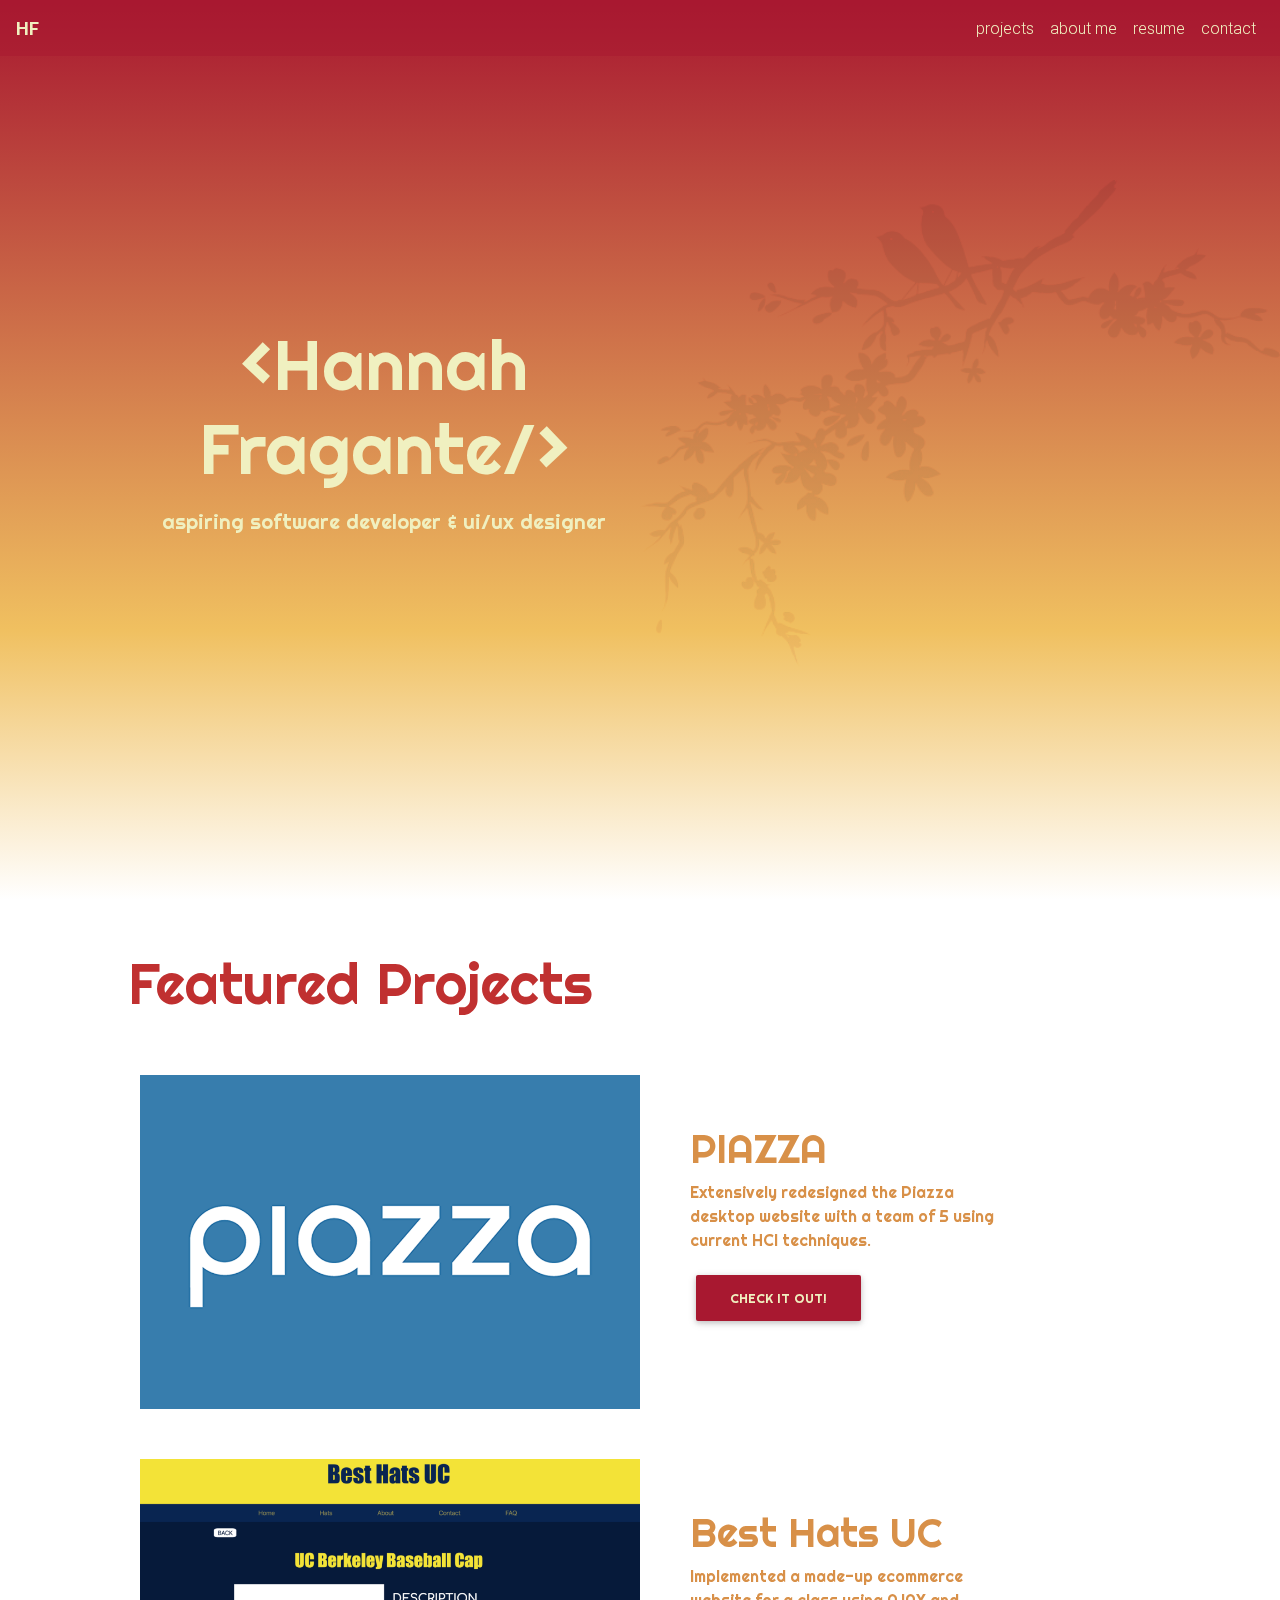
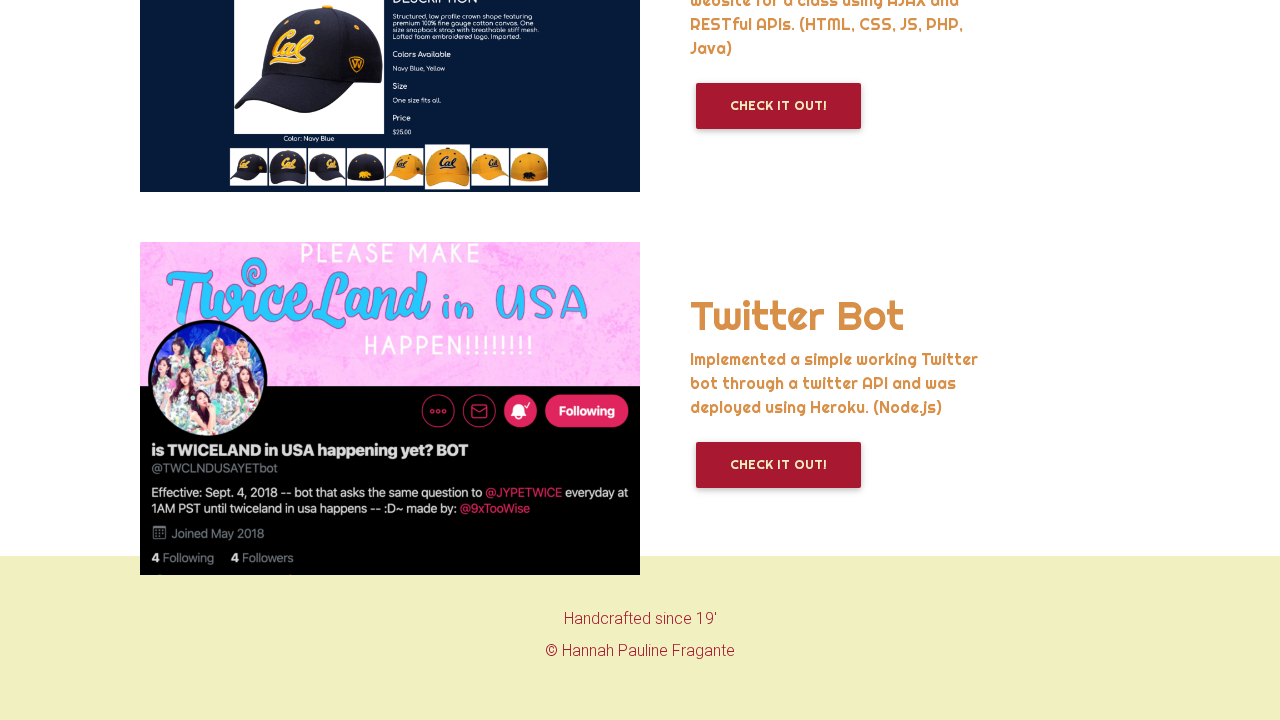
==== index.html @ e4606ec7 "favicon" ====
<!doctype html>
<html lang="en">

<!--
WRITTEN BY: Hannah Fragante
EMAIL: hfragant@uci.edu
-->

<head>
  <meta charset="utf-8">
  <meta name="author" content="Hannah Fragante">
  <meta name="description" content="Hannah Fragante's Website Portfolio">

   <!-- Bootstrap -->
   <link rel="stylesheet" href="https://maxcdn.bootstrapcdn.com/bootstrap/4.3.1/css/bootstrap.min.css">
   <!-- Material Design Bootstrap -->
    <link href="MDB-Free_4.8.10/css/mdb.min.css" rel="stylesheet">
    <!-- Google Material Icons API -->
    <link href="https://fonts.googleapis.com/icon?family=Material+Icons" rel="stylesheet">
    <!-- you would link to an external stylesheet here! -->
   <link href="css/style.css" rel="stylesheet">


   <!-- MOBILE FIRST DEVELOPMENT HELPER-->
   <meta name="viewport" content="width=device-width, initial-scale=1">

   <!-- Bootstrap Javascript Support -->
    <!--<link rel="stylesheet" href="https://maxcdn.bootstrapcdn.com/bootstrap/4.3.1/css/bootstrap.min.css">-->
    <script src="https://ajax.googleapis.com/ajax/libs/jquery/3.4.1/jquery.min.js"></script>
    <script src="https://cdnjs.cloudflare.com/ajax/libs/popper.js/1.14.7/umd/popper.min.js"></script>
    <script src="https://maxcdn.bootstrapcdn.com/bootstrap/4.3.1/js/bootstrap.min.js"></script>


  <title>Hannah Fragante - Home</title>
  <!-- Tab Icon -->
  <link rel="icon" href="favicon2.png">

</head>


<body>

  <!-- NAVBAR --> 

      <nav class="navbar navbar-expand-lg fixed-top z-depth-0">
        <a class="navbar-brand navTextColor" href="index.html"> HF </a>

        <button class="navbar-toggler navbar-dark" type="button" data-toggle="collapse" data-target="#navbarSuppportedContent"> 
          <span class="navbar-toggler-icon"></span>
        </button>

        <!-- Links -->

        <div class="collapse navbar-collapse" id="navbarSuppportedContent">
          <ul class="navbar-nav ml-auto">
            <li class="nav-item">
              <a class="nav-link navTextColor" href="#featuredProjects">projects</a>
            </li>
            <li class="nav-item">
              <a class="nav-link navTextColor" href="aboutme.html">about me</a>
            </li>
            <li class="nav-item">
              <a class="nav-link navTextColor" target="_blank" href="assets/resume.pdf">resume</a>
            </li>
            <li class="nav-item">
              <a class="nav-link navTextColor" href="contact.html">contact</a>
            </li>
          </ul>
        </div>
      </nav>

    
    <!--WELCOME PAGE-->
    <div class = "container-fluid">

      <div class="row welcome no-gutters">

        <div class="col-6">
          <div class="name-welcome animated fadeInLeft">
            <a class="nav-link navTextColor" href="aboutme.html">
            <h1 class="name-font name">&lt;Hannah Fragante/&gt;</h1>
            </a>
            <p class="name-font desc">aspiring software developer & ui/ux designer</p>
          </div>

        </div>

        <div class="col-lg-6 col-sm-12">
          <img class="bird-blend animated fadeInRight" src="bird3.png" alt="background image of a sakura tree with 2 birds on a branch">
        </div>
     </div>

  </div>
  <!--End of WELCOME PAGE-->

  <!--FEATURED PROJECTS-->
  <div class = "container-fluid featuredProj" id="featuredProjects">

    <div class="row no-gutters">
      <div class="col-12">
        <h1 class="ftproj animated wow fadeInLeft">Featured Projects</h1>
      </div>
    </div>

    <div class="row no-gutters proj">
      <div class="col-sm-12 col-md-6">
      <a href="project.html">
        <div class="view overlay zoom vo">
            <img class="projImg wow fadeInLeft" src="img/piazza.png" alt="Piazza logo">
            <div class="mask flex-center warm-flame-gradient"></div>
        </div>
      </a>
      </div>
      <div class="col-sm-12 col-md-6">
        <div class="projName wow fadeInRight">
          <h1 class="projTitle">PIAZZA</h1>
          <p>
            Extensively redesigned the Piazza desktop website with a team of 5 using current HCI techniques.
          </p>
          <a href="project.html" class="btn btn-rounded projNameBut">Check it out!</a>
      </div>
      </div>
    </div>

    <div class="row no-gutters proj">

      <div class="col-sm-12 col-md-6">

        <a href="project.html">
          <div class="view overlay zoom vo">
            <img class="projImg wow fadeInLeft" src="img/bestHats.png" alt="Screenshot of our e-commerce website">
            <div class="mask flex-center warm-flame-gradient"></div>
          </div>
        </a>

      </div>

      <div class="col-sm-12 col-md-6">
        <div class="projName wow fadeInRight">
          <h1 class="projTitle">Best Hats UC</h1>
          <p>
            Implemented a made-up ecommerce website for a class using AJAX and RESTful APIs. (HTML, CSS, JS, PHP, Java)
          </p>
          <a href="project.html" class="btn btn-rounded projNameBut">Check it out!</a>
        </div>
      </div>
    </div>

    <div class="row no-gutters proj">

      <div class="col-sm-12 col-md-6">
        <a href="project.html">
          <div class="view overlay zoom vo">
            <img class="projImg wow fadeInLeft" src="img/twit.png" alt="Screenshot of my Twitter bot profile">
            <div class="mask flex-center warm-flame-gradient"></div>
          </div>
        </a>
      </div>

      <div class="col-sm-12 col-md-6">
        <div class="projName wow fadeInRight">
          <h1 class="projTitle">Twitter Bot</h1>
          <p>
            Implemented a simple working Twitter bot through a twitter API and was deployed using Heroku. (Node.js)
          </p>
          <a href="project.html" class="btn btn-rounded projNameBut">Check it out!</a>
      </div>
      </div>
    </div>

  </div>
  <!--End of FEATURED PROJECTS-->


  <!--FOOTER-->
  <div class = "container-fluid" id="footerID">

    <div class="row no-gutters">

      <div class="col-12">
        <footer class="footer">

          <label>Handcrafted since 19'</label>
          <br>
          <label>&copy; Hannah Pauline Fragante</label>

        </footer>
      </div>
    </div>
  </div>
  <!--End of FOOTER-->

<!-- MDB core JavaScript -->
  <script src="MDB-Free_4.8.10/js/mdb.min.js"></script> 
  <script>
    new WOW().init();
  </script>


</body>


</html>
---- css/style.css ----
@import url('https://fonts.googleapis.com/css?family=Mansalva&display=swap');
@import url('https://fonts.googleapis.com/css?family=Modak|Righteous&display=swap');

/*
.container{
	padding: 0;
	margin-right: 0;
	margin-left: 0;
	width: auto;

}
*/
.container-fluid {
    padding-right: 0px;
    padding-left: 0px;
    margin-right: auto;
    margin-left: auto;
}
.row.welcome{
	height: 100vh;
	background-image: linear-gradient(rgb(168,24,48),rgb(240,192,96) 70%,rgb(255,255,255));
}

.navbar-brand{
	font-weight: bold;
	font-size: large;
}

.navbar{
	background: rgba(168,24,48,.50);
}

.navTextColor{
	color: #F0F0C0;
}

.navTextColor:hover{
	color: rgb(240,192,96);
}

.navbar-toggler-icon{
	background-color: #F0F0C0;
}

.bird-blend{
	mix-blend-mode: color-burn;
	opacity: 25%;
	position: absolute;
	right: 0px;
	top: -70%;
	width: 100%;
	height: auto;
}

.name-welcome{
	/*text-align: center;*/
	position: relative;
	top: 35%;
  	left: 10%;
	/*
	position: fixed;
  	top: 45%;
  	left: 50%;

  	transform: translate(-50%, -50%);
  	*/
}

.name-font{
	opacity: 100%;
	font-family: Righteous, Sans-Serif;
  	color: #F0F0C0;
  	font-size: 50px;

}

.name:hover{
	color: rgb(168,24,48);
}

.desc{
	opacity: 100%;
	font-size: 15px;
}

/* FEATURED PROJS*/
.ftproj{
	font-family: Righteous, Sans-Serif;
	margin-top: 50px;
	margin-left: 10%;
	font-size: 2.5em;
	color: #c03030;
}

.projImg{
	width: 300px;
	display: block;
    margin-left: auto;
    margin-right: auto;

}

.projName{
	width: 70%;
	padding: 20px;
	font-family: Righteous, Sans-Serif;
	color: #d89048;
	display: block;
    margin-left: auto;
    margin-right: auto;
}


.projNameBut{
	background: rgb(168,24,48);
	color: #F0F0C0;
}

.projNameBut:hover{
	color: rgb(240,192,96);
}

/*
.proj{
	margin: 50px;
}
*/

.vo{
	width: 500px;
	height: auto;
	float: right;

}

.overlay .mask:hover{
	opacity: .30;
}

/* End of FEATURED PROJS*/


@media (min-width:750px){

	.name-font{
		opacity: 100%;
		font-family: Righteous, Sans-Serif;
	  	color: #F0F0C0;
	  	font-size: 70px;
	  	text-align: center;
		}

	.desc{
		opacity: 100%;
		font-size: 20px;
		text-align: center;
	}

	.bird-blend{
		mix-blend-mode: color-burn;
		opacity: 25%;
		position: absolute;
		right: 0px;
		top: 20%;
		width: 100%;
		height: auto;
	}

	.ftproj{
		font-family: Righteous, Sans-Serif;
		margin-top: 50px;
		margin-left: 10%;
		font-size: 3.5em;
		color: #c03030;
	}

	.projImg{
		width: 500px;
		height: auto;
		float: right;
	}

	.projName{
		width: 70%;
		padding: 50px;
		font-family: Righteous, Sans-Serif;
		color: #d89048;
		display: block;
	    margin-left: 0;
	    margin-right: 0;
	}

	.projNameBut{
		background: rgb(168,24,48);
		color: #F0F0C0;
	}

	.projNameBut:hover{
		color: rgb(240,192,96);
	}

	.proj{
		margin: 50px;
	}

	.vo{
		width: 500px;
		height: auto;
		float: right;

	}

	.overlay .mask:hover{
		opacity: .30;
	}

	#footerID{
		margin-top: 20%;
		margin-bottom: -50%;
		text-align: center;
		padding-bottom: 50px;
		padding-top: 50px;
		background-color: #F0F0C0;
		color: rgb(168,24,48);
	}


}


.featuredProj{
	background-color: white;
	/*background-image: linear-gradient(rgb(255,255,255) 30%,rgb(240,192,96),rgb(168,24,48));*/
	height: 1000px;
}

#footerID{
	margin-top: 150%;
	margin-bottom: -50%;
	text-align: center;
	padding-bottom: 50px;
	padding-top: 50px;
	background-color: #F0F0C0;
	color: rgb(168,24,48);
}


@media (min-width:1000px){
#footerID{
	margin-top: 20%;
	margin-bottom: -50%;
	text-align: center;
	padding-bottom: 50px;
	padding-top: 50px;
	background-color: #F0F0C0;
	color: rgb(168,24,48);
}}
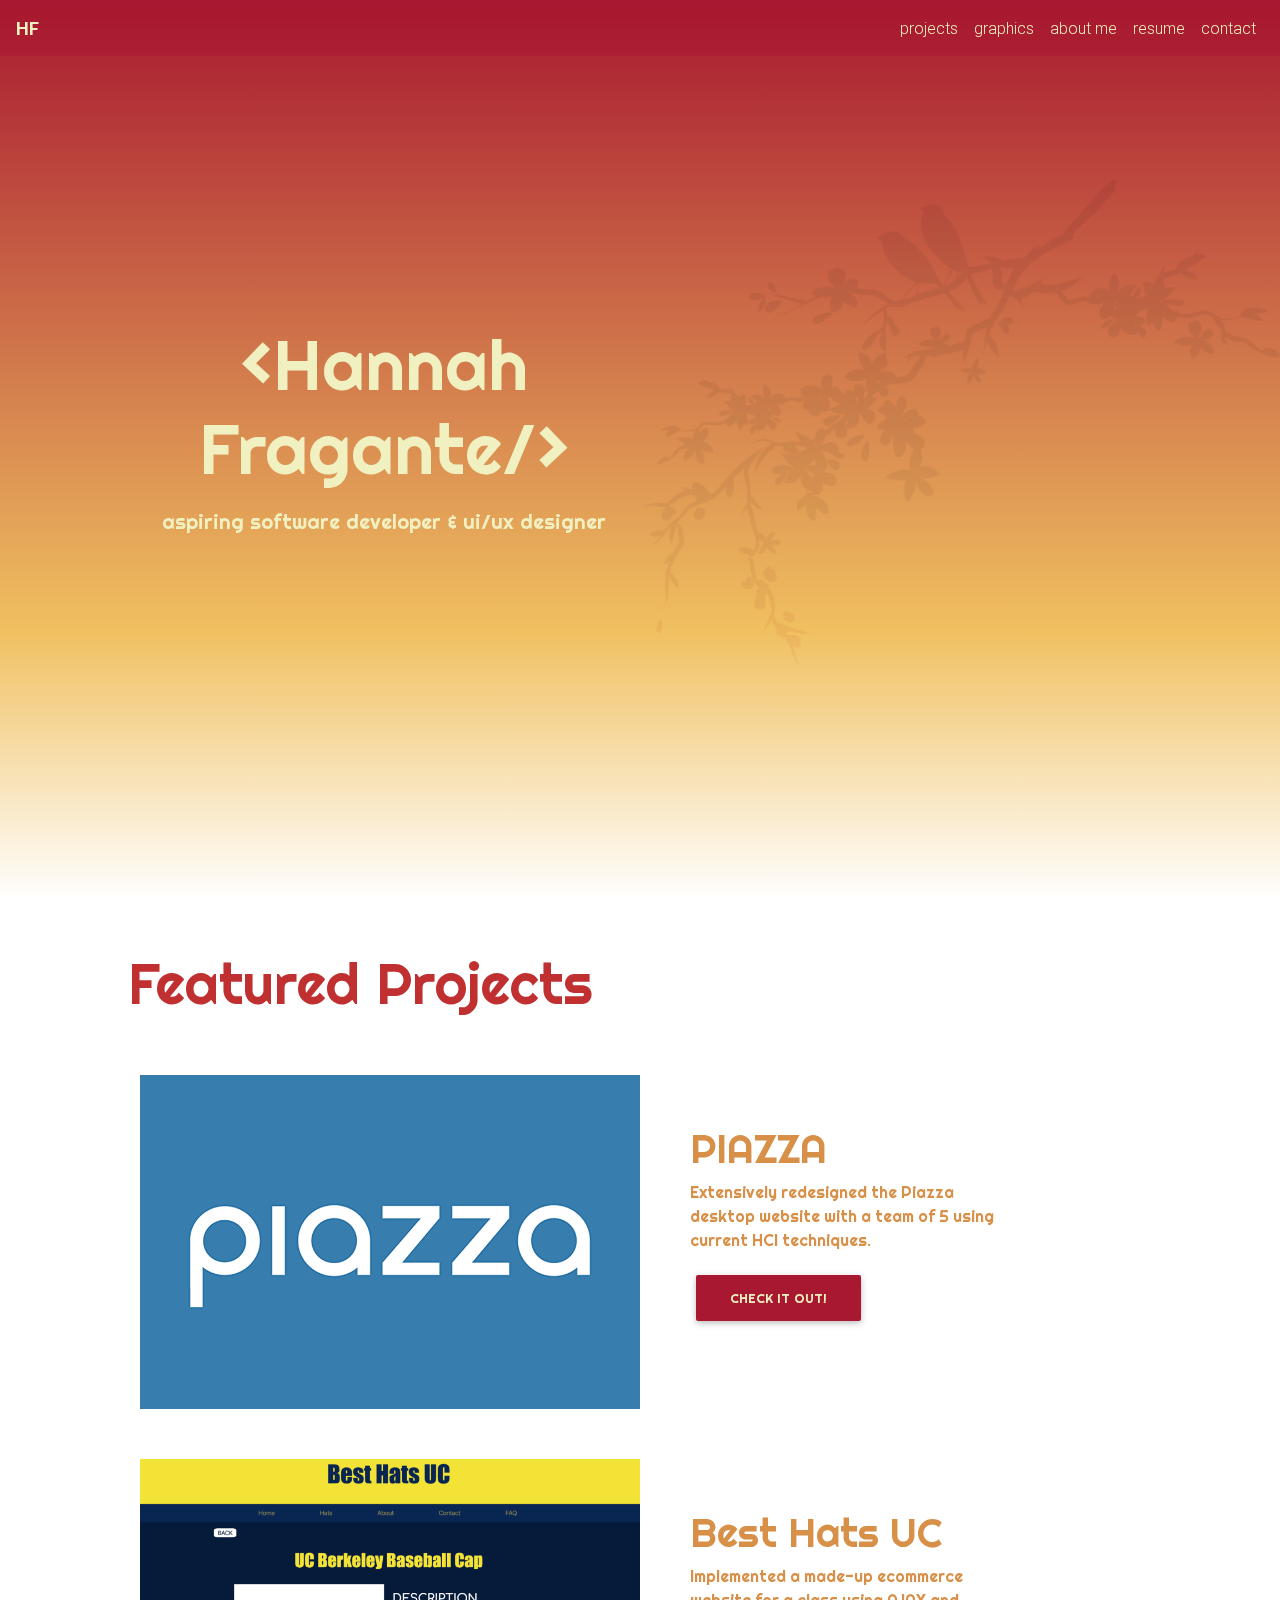
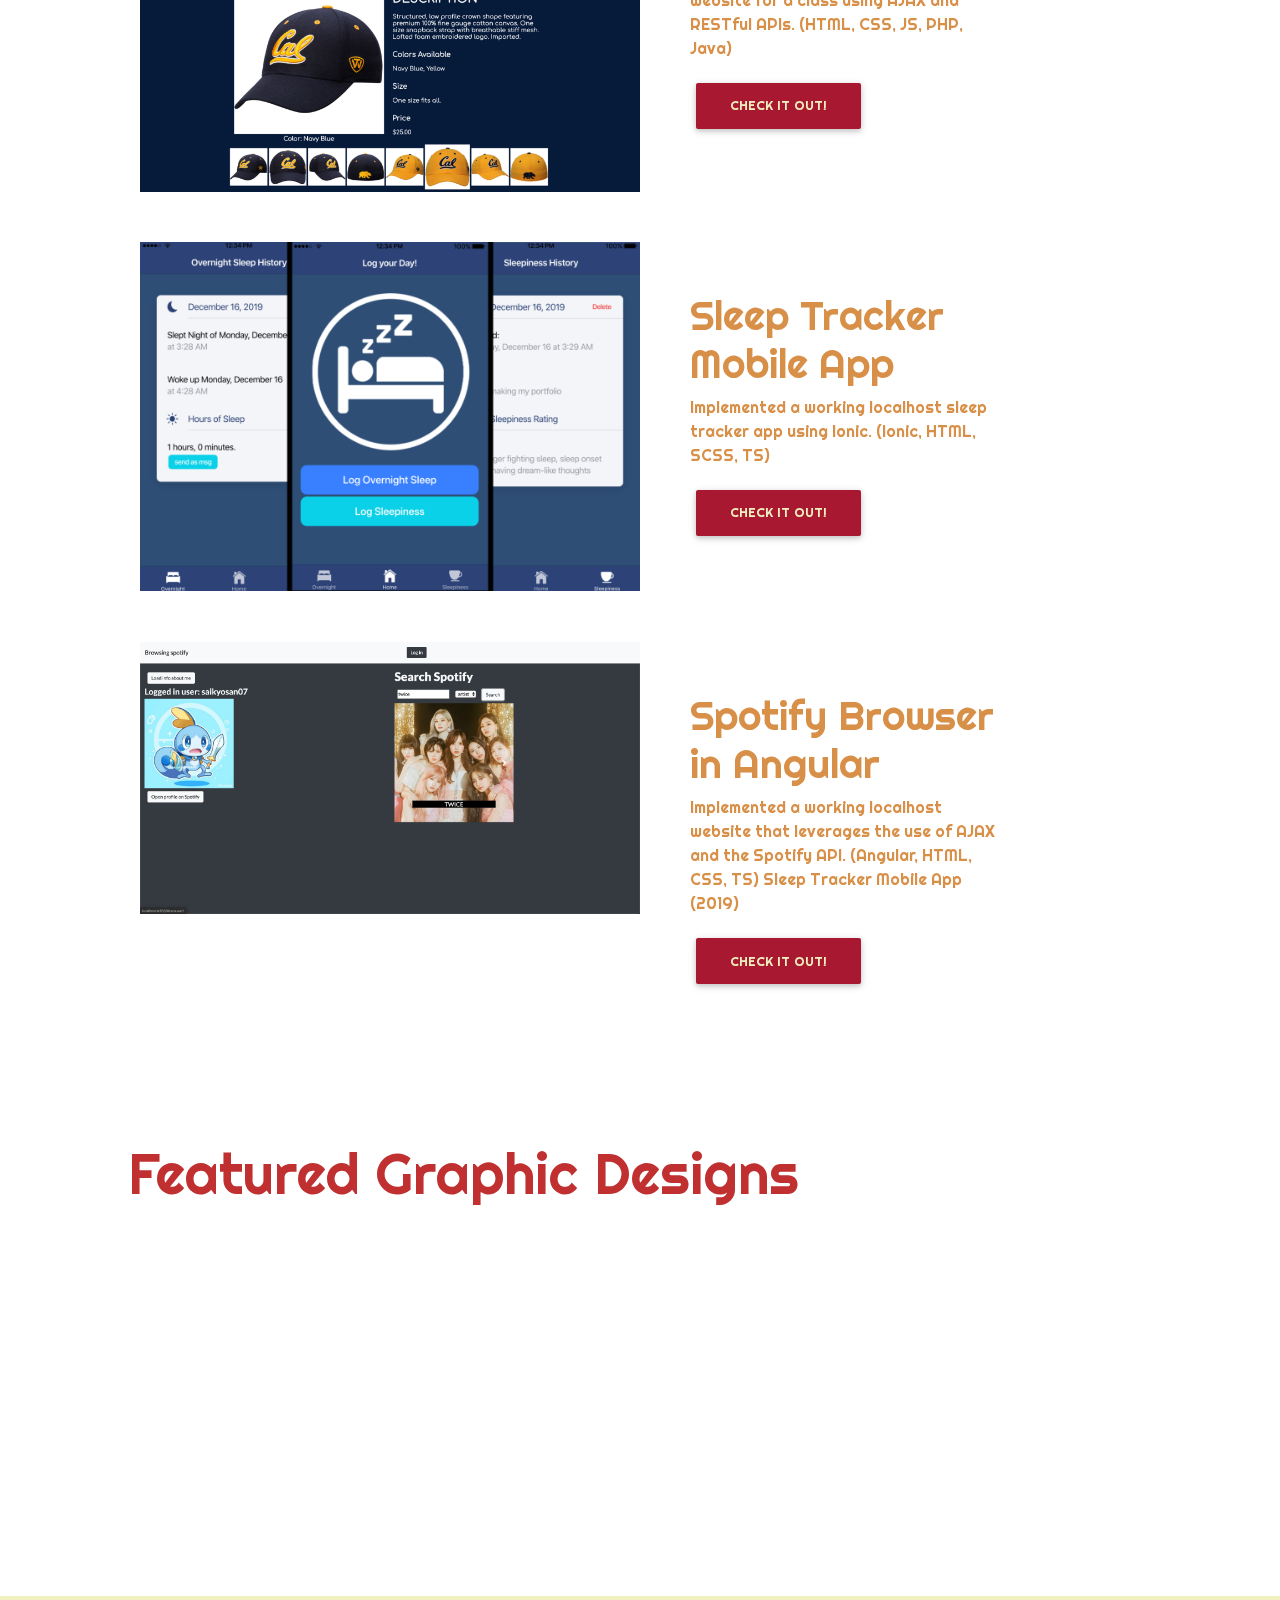
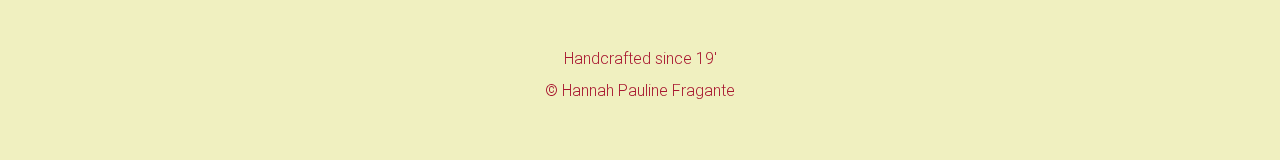
==== commit 16d7e3fc: "yes" ====
--- a/index.html
+++ b/index.html
@@ -40,12 +40,13 @@
 
 <body>
 
-  <!-- NAVBAR --> 
+
+  <!-- NAVBAR -->
 
       <nav class="navbar navbar-expand-lg fixed-top z-depth-0">
         <a class="navbar-brand navTextColor" href="index.html"> HF </a>
 
-        <button class="navbar-toggler navbar-dark" type="button" data-toggle="collapse" data-target="#navbarSuppportedContent"> 
+        <button class="navbar-toggler navbar-dark" type="button" data-toggle="collapse" data-target="#navbarSuppportedContent">
           <span class="navbar-toggler-icon"></span>
         </button>
 
@@ -57,10 +58,13 @@
               <a class="nav-link navTextColor" href="#featuredProjects">projects</a>
             </li>
             <li class="nav-item">
+              <a class="nav-link navTextColor" href="#featuredGraphics">graphics</a>
+            </li>
+            <li class="nav-item">
               <a class="nav-link navTextColor" href="aboutme.html">about me</a>
             </li>
             <li class="nav-item">
-              <a class="nav-link navTextColor" target="_blank" href="assets/resume.pdf">resume</a>
+              <a class="nav-link navTextColor" target="_blank" href="assets/resume3.pdf">resume</a>
             </li>
             <li class="nav-item">
               <a class="nav-link navTextColor" href="contact.html">contact</a>
@@ -69,7 +73,7 @@
         </div>
       </nav>
 
-    
+
     <!--WELCOME PAGE-->
     <div class = "container-fluid">
 
@@ -147,11 +151,10 @@
     </div>
 
     <div class="row no-gutters proj">
-
-      <div class="col-sm-12 col-md-6">
-        <a href="project.html">
+      <div class="col-sm-12 col-md-6">
+        <a href="https://youtu.be/3ymwOvzhwHs" target="_blank">
           <div class="view overlay zoom vo">
-            <img class="projImg wow fadeInLeft" src="img/twit.png" alt="Screenshot of my Twitter bot profile">
+            <img class="projImg wow fadeInLeft" src="img/Sleeptracker.png" alt="Screenshot of my Twitter bot profile">
             <div class="mask flex-center warm-flame-gradient"></div>
           </div>
         </a>
@@ -159,21 +162,63 @@
 
       <div class="col-sm-12 col-md-6">
         <div class="projName wow fadeInRight">
-          <h1 class="projTitle">Twitter Bot</h1>
-          <p>
-            Implemented a simple working Twitter bot through a twitter API and was deployed using Heroku. (Node.js)
-          </p>
-          <a href="project.html" class="btn btn-rounded projNameBut">Check it out!</a>
-      </div>
-      </div>
-    </div>
+          <h1 class="projTitle">Sleep Tracker Mobile App</h1>
+          <p>
+            Implemented a working localhost sleep tracker app using Ionic. (Ionic, HTML, SCSS, TS)
+          </p>
+          <a href="project.html" target="_blank" class="btn btn-rounded projNameBut">Check it out!</a>
+      </div>
+      </div>
+    </div>
+
+    <div class="row no-gutters proj">
+      <div class="col-sm-12 col-md-6">
+        <a href="project.html" target="_blank">
+          <div class="view overlay zoom vo">
+            <img class="projImg wow fadeInLeft" src="img/spotify.png" alt="Screenshot of my Twitter bot profile">
+            <div class="mask flex-center warm-flame-gradient"></div>
+          </div>
+        </a>
+      </div>
+
+      <div class="col-sm-12 col-md-6">
+        <div class="projName wow fadeInRight">
+          <h1 class="projTitle">Spotify Browser in Angular</h1>
+          <p>
+            Implemented a working localhost website that leverages the use of AJAX and the Spotify API. (Angular, HTML, CSS, TS) Sleep Tracker Mobile App (2019)
+          </p>
+          <a href="project.html" target="_blank" class="btn btn-rounded projNameBut">Check it out!</a>
+      </div>
+      </div>
+    </div>
+
+    <div class = "container-fluid featuredProj" id="featuredGraphics">
+
+      <div class="row no-gutters">
+        <div class="col-12">
+          <h1 class="ftproj animated wow fadeInLeft">Featured Graphic Designs</h1>
+        </div>
+      </div>
+
+    </div>
+
+          <footer class="footer" id="footerID">
+
+            <label>Handcrafted since 19'</label>
+            <br>
+            <label>&copy; Hannah Pauline Fragante</label>
+
+          </footer>
 
   </div>
   <!--End of FEATURED PROJECTS-->
 
 
+
+
+
   <!--FOOTER-->
-  <div class = "container-fluid" id="footerID">
+  <!-- <div class = "container-fluid" id="footerID">
 
     <div class="row no-gutters">
 
@@ -187,11 +232,13 @@
         </footer>
       </div>
     </div>
-  </div>
+  </div> -->
   <!--End of FOOTER-->
 
+
+
 <!-- MDB core JavaScript -->
-  <script src="MDB-Free_4.8.10/js/mdb.min.js"></script> 
+  <script src="MDB-Free_4.8.10/js/mdb.min.js"></script>
   <script>
     new WOW().init();
   </script>
--- a/css/style.css
+++ b/css/style.css
@@ -234,6 +234,10 @@
 	height: 1000px;
 }
 
+#featuredGraphics{
+    height: 25%;
+}
+
 #footerID{
 	margin-top: 150%;
 	margin-bottom: -50%;
@@ -243,7 +247,6 @@
 	background-color: #F0F0C0;
 	color: rgb(168,24,48);
 }
-
 
 @media (min-width:1000px){
 #footerID{
@@ -255,6 +258,3 @@
 	background-color: #F0F0C0;
 	color: rgb(168,24,48);
 }}
-
-
-
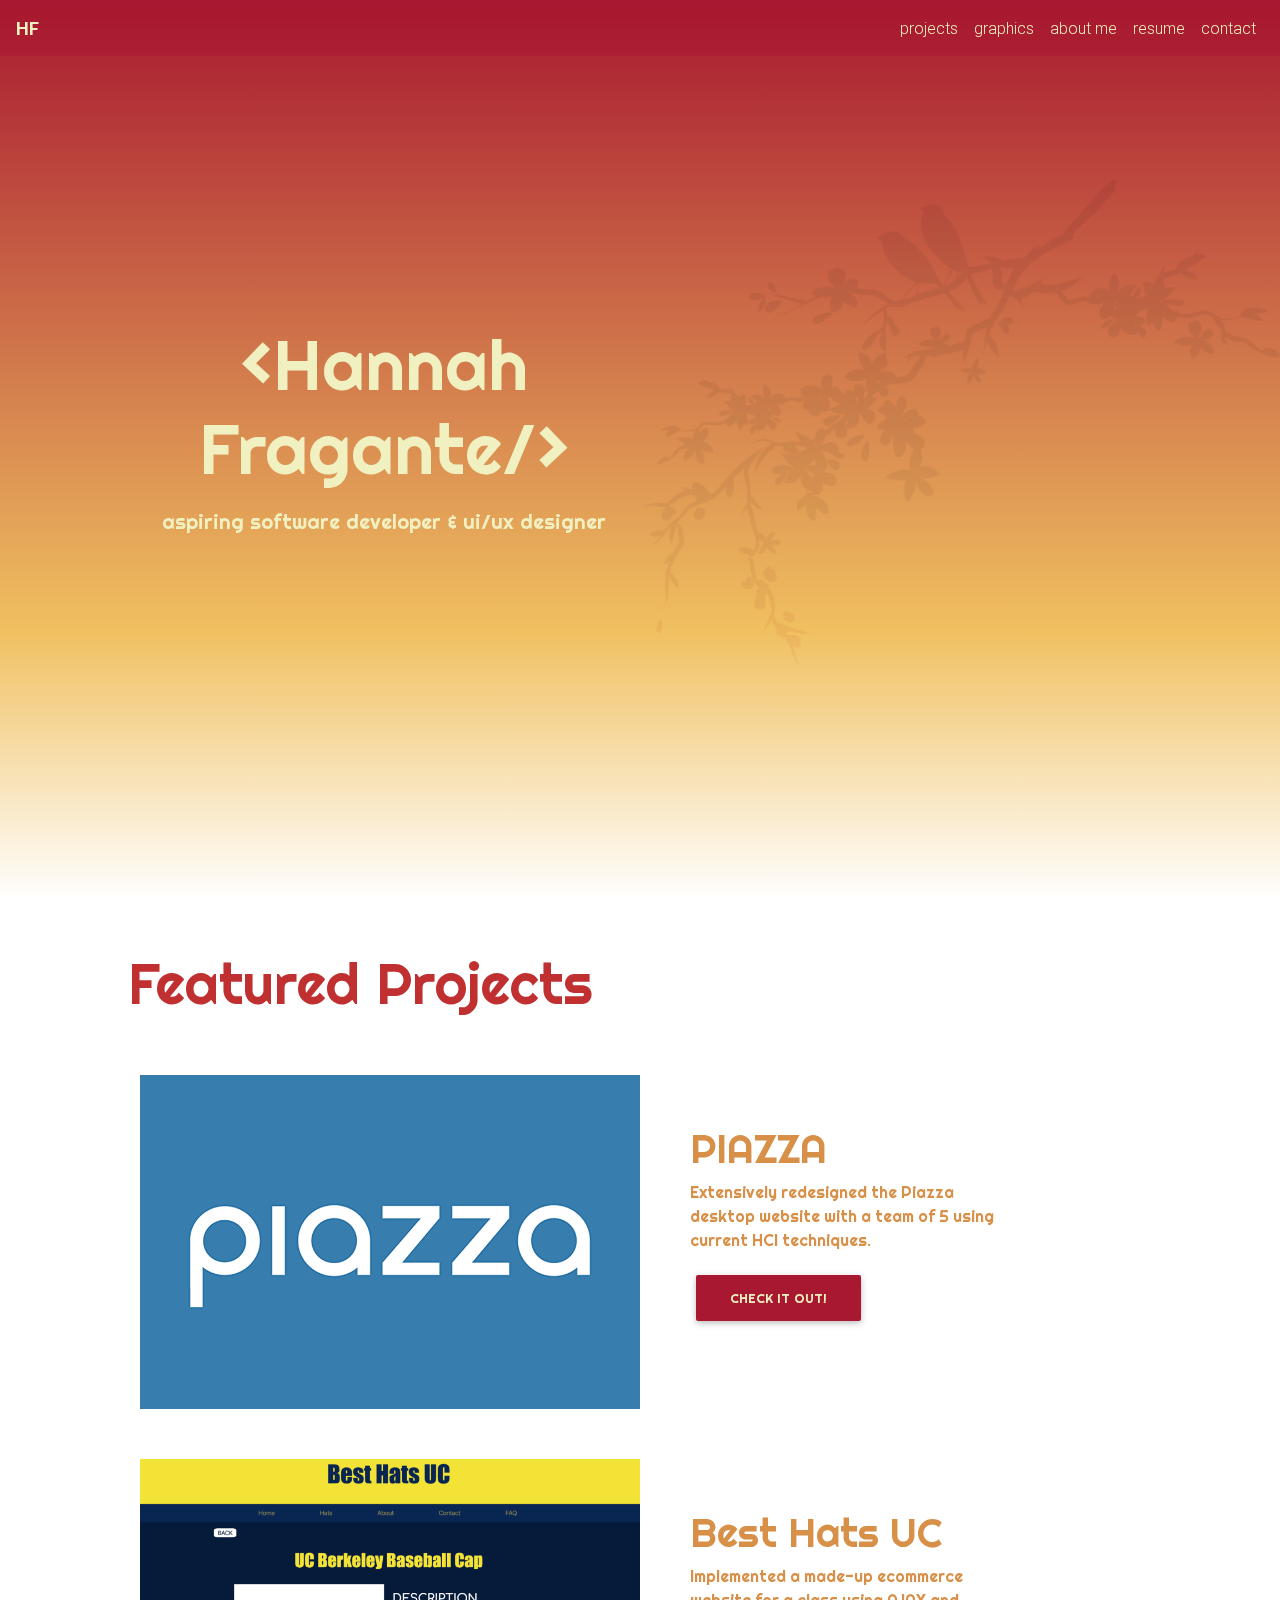
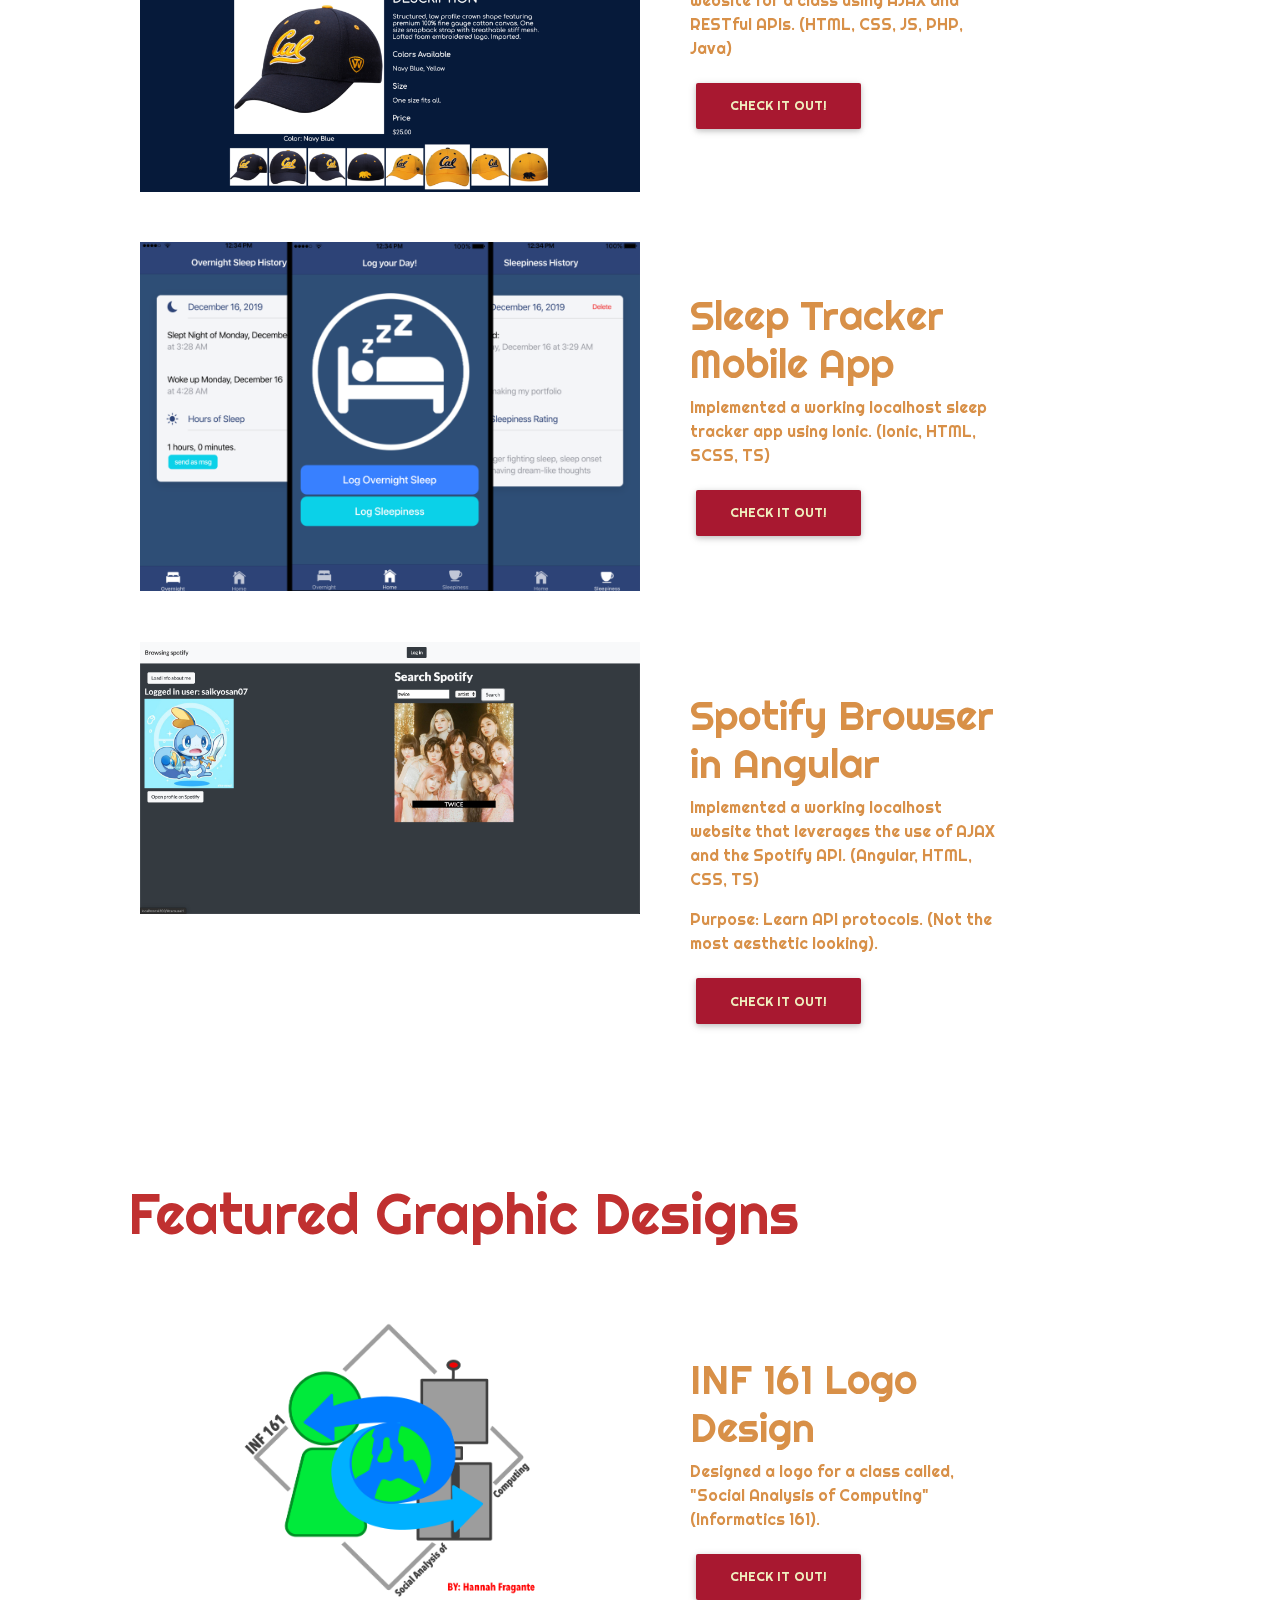
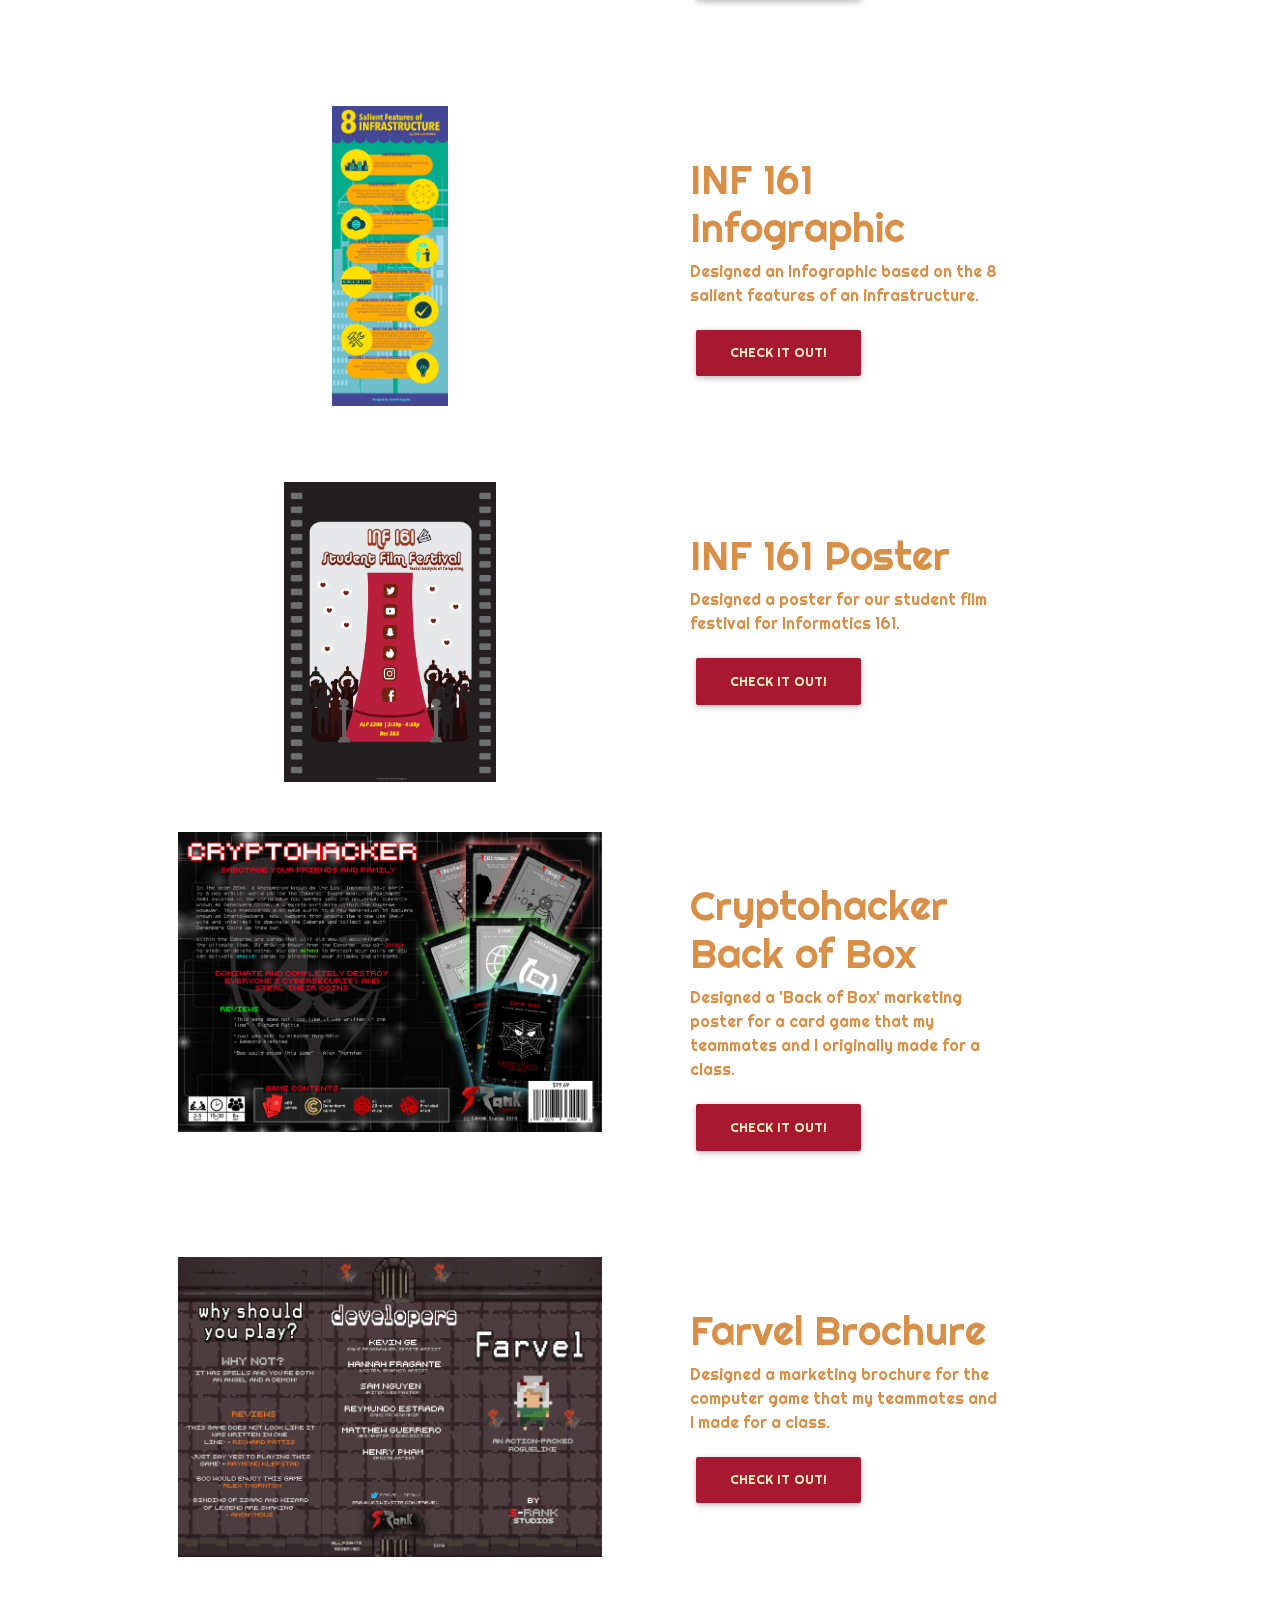
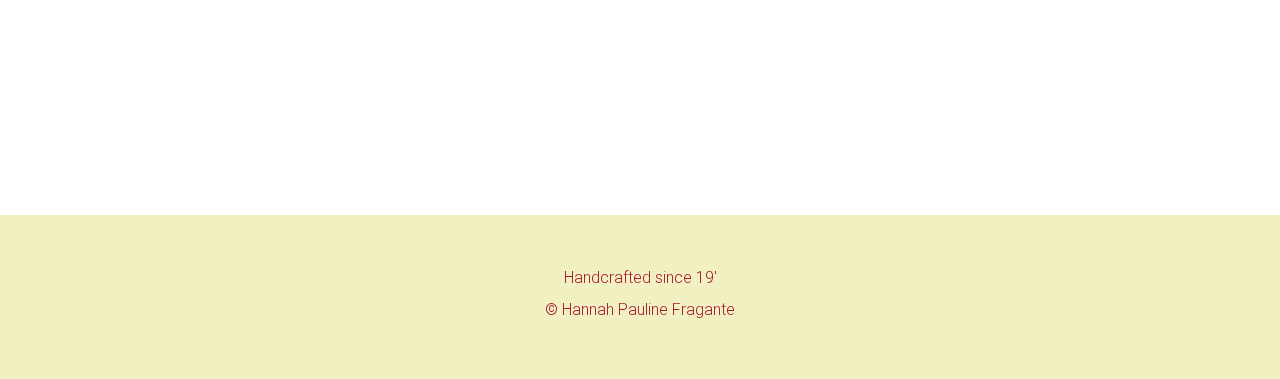
==== commit 817a2b1d: "added featured graphics" ====
--- a/index.html
+++ b/index.html
@@ -185,20 +185,126 @@
         <div class="projName wow fadeInRight">
           <h1 class="projTitle">Spotify Browser in Angular</h1>
           <p>
-            Implemented a working localhost website that leverages the use of AJAX and the Spotify API. (Angular, HTML, CSS, TS) Sleep Tracker Mobile App (2019)
+            Implemented a working localhost website that leverages the use of AJAX and the Spotify API. (Angular, HTML, CSS, TS)
+          </p>
+          <p>
+            Purpose: Learn API protocols. (Not the most aesthetic looking).
           </p>
           <a href="project.html" target="_blank" class="btn btn-rounded projNameBut">Check it out!</a>
       </div>
       </div>
     </div>
 
-    <div class = "container-fluid featuredProj" id="featuredGraphics">
+    <div class = "container-fluid featuredgra" id="featuredGraphics">
 
       <div class="row no-gutters">
         <div class="col-12">
           <h1 class="ftproj animated wow fadeInLeft">Featured Graphic Designs</h1>
         </div>
       </div>
+
+      <div class="row no-gutters proj">
+        <div class="col-sm-12 col-md-6">
+        <a href="project.html">
+          <div class="view overlay zoom vo">
+              <img class="graphicImg wow fadeInLeft" src="img/graphics/Inf161Logo.png" alt="Piazza logo">
+              <div class="mask flex-center warm-flame-gradient"></div>
+          </div>
+        </a>
+        </div>
+        <div class="col-sm-12 col-md-6">
+          <div class="projName wow fadeInRight">
+            <h1 class="projTitle">INF 161 Logo Design</h1>
+            <p>
+              Designed a logo for a class called, "Social Analysis of Computing" (Informatics 161).
+            </p>
+            <a href="project.html" class="btn btn-rounded projNameBut">Check it out!</a>
+        </div>
+        </div>
+      </div>
+
+      <div class="row no-gutters proj">
+        <div class="col-sm-12 col-md-6">
+        <a href="project.html">
+          <div class="view overlay zoom vo">
+              <img class="graphicImg wow fadeInLeft" src="img/graphics/Inf161Infographic.png" alt="Piazza logo">
+              <div class="mask flex-center warm-flame-gradient"></div>
+          </div>
+        </a>
+        </div>
+        <div class="col-sm-12 col-md-6">
+          <div class="projName wow fadeInRight">
+            <h1 class="projTitle">INF 161 Infographic</h1>
+            <p>
+              Designed an Infographic based on the 8 salient features of an infrastructure.
+            </p>
+            <a href="project.html" class="btn btn-rounded projNameBut">Check it out!</a>
+        </div>
+        </div>
+      </div>
+
+      <div class="row no-gutters proj">
+        <div class="col-sm-12 col-md-6">
+        <a href="project.html">
+          <div class="view overlay zoom vo">
+              <img class="graphicImg wow fadeInLeft" src="img/graphics/Inf161Poster .png" alt="Piazza logo">
+              <div class="mask flex-center warm-flame-gradient"></div>
+          </div>
+        </a>
+        </div>
+        <div class="col-sm-12 col-md-6">
+          <div class="projName wow fadeInRight">
+            <h1 class="projTitle">INF 161 Poster</h1>
+            <p>
+              Designed a poster for our student film festival for Informatics 161.
+            </p>
+            <a href="project.html" class="btn btn-rounded projNameBut">Check it out!</a>
+        </div>
+        </div>
+      </div>
+
+      <div class="row no-gutters proj">
+        <div class="col-sm-12 col-md-6">
+        <a href="project.html">
+          <div class="view overlay zoom vo">
+              <img class="graphicImg wow fadeInLeft" src="img/graphics/CryptohackerBackOfBox.png" alt="Piazza logo">
+              <div class="mask flex-center warm-flame-gradient"></div>
+          </div>
+        </a>
+        </div>
+        <div class="col-sm-12 col-md-6">
+          <div class="projName wow fadeInRight">
+            <h1 class="projTitle">Cryptohacker Back of Box</h1>
+            <p>
+              Designed a 'Back of Box' marketing poster for a card game that my teammates and I originally made for a class.
+            </p>
+            <a href="project.html" class="btn btn-rounded projNameBut">Check it out!</a>
+        </div>
+        </div>
+      </div>
+
+      <div class="row no-gutters proj">
+        <div class="col-sm-12 col-md-6">
+        <a href="project.html">
+          <div class="view overlay zoom vo">
+              <img class="graphicImg wow fadeInLeft" src="img/graphics/FarvelBrochureFront.png" alt="Piazza logo">
+              <div class="mask flex-center warm-flame-gradient"></div>
+          </div>
+        </a>
+        </div>
+        <div class="col-sm-12 col-md-6">
+          <div class="projName wow fadeInRight">
+            <h1 class="projTitle">Farvel Brochure</h1>
+            <p>
+              Designed a marketing brochure for the computer game that my teammates and I made for a class.
+            </p>
+            <a href="project.html" class="btn btn-rounded projNameBut">Check it out!</a>
+        </div>
+        </div>
+      </div>
+
+
+
 
     </div>
 
--- a/css/style.css
+++ b/css/style.css
@@ -100,6 +100,14 @@
 
 }
 
+.graphicImg{
+	height: 300px;
+	display: block;
+    margin-left: auto;
+    margin-right: auto;
+
+}
+
 .projName{
 	width: 70%;
 	padding: 20px;
@@ -234,9 +242,15 @@
 	height: 1000px;
 }
 
-#featuredGraphics{
+.featuredgra{
+	background-color: white;
+	/*background-image: linear-gradient(rgb(255,255,255) 30%,rgb(240,192,96),rgb(168,24,48));*/
+	min-height: 100%;
+}
+
+/* #featuredGraphics{
     height: 25%;
-}
+} */
 
 #footerID{
 	margin-top: 150%;
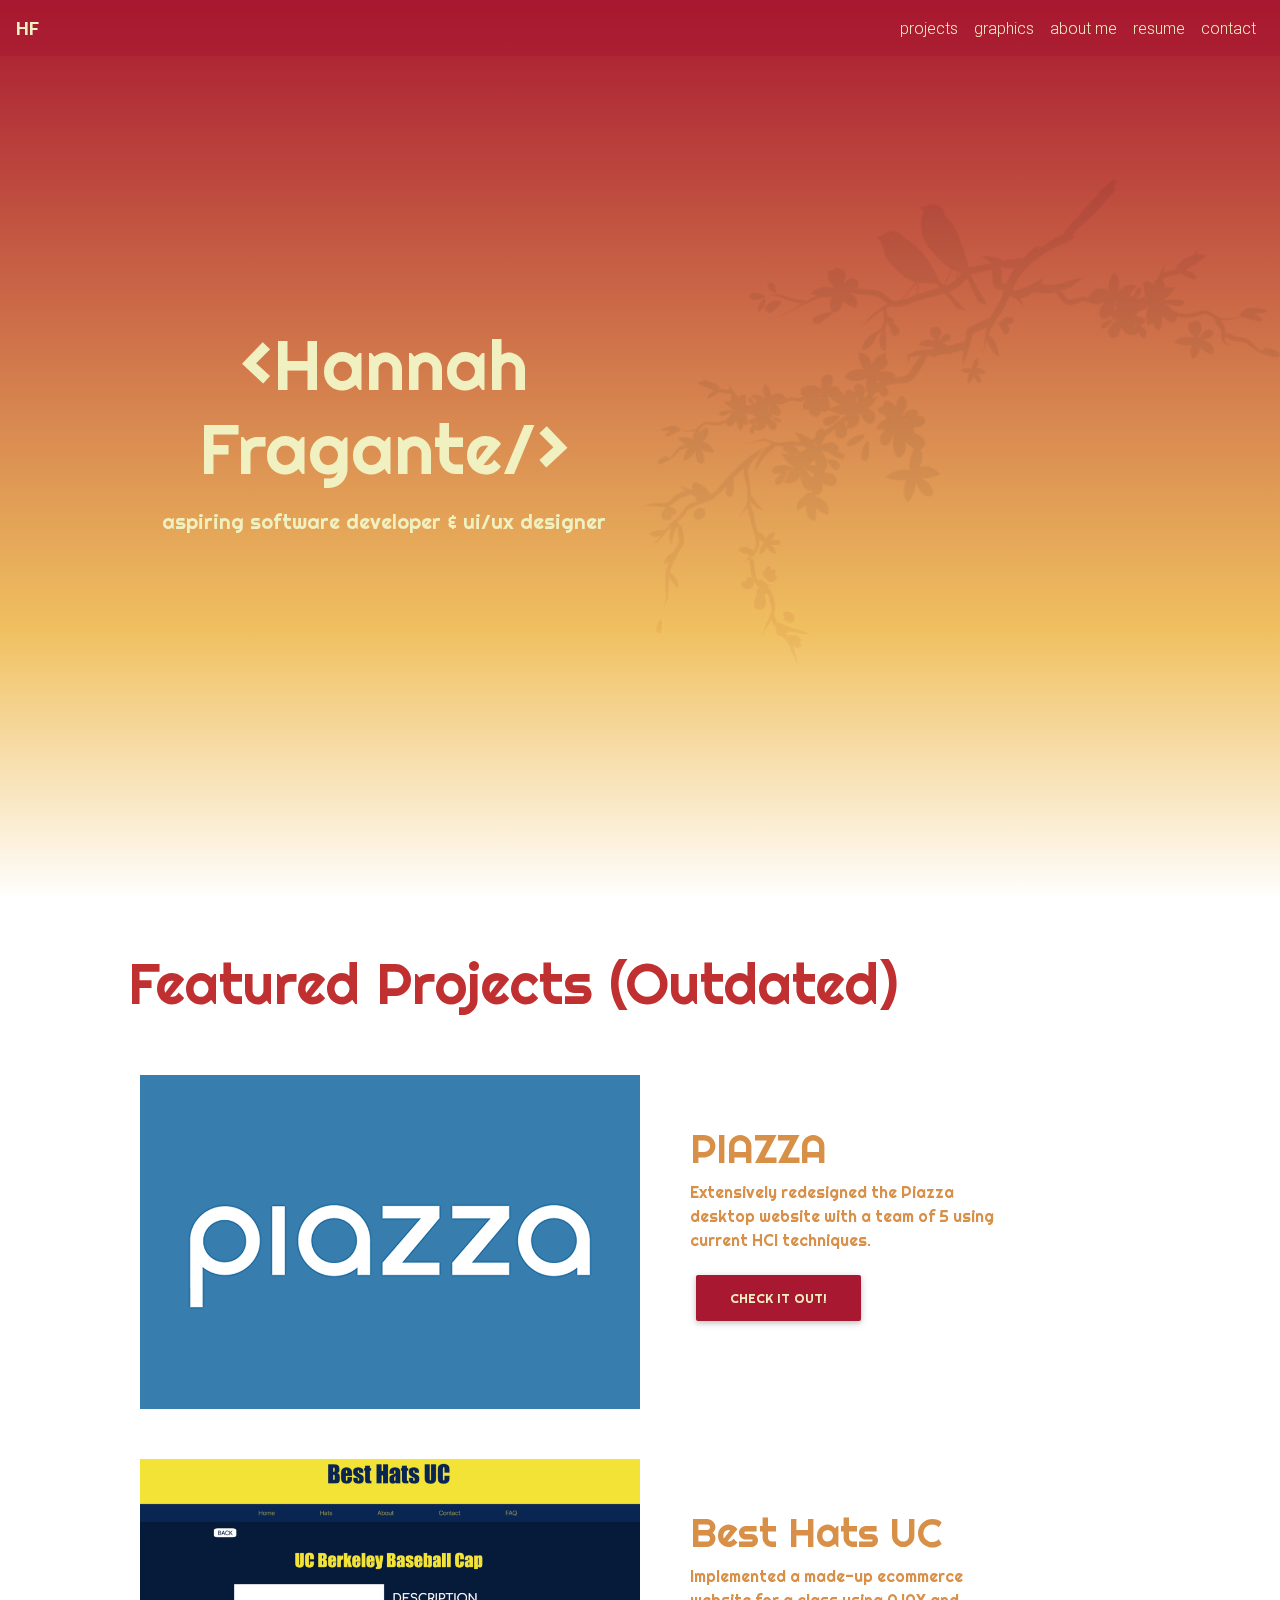
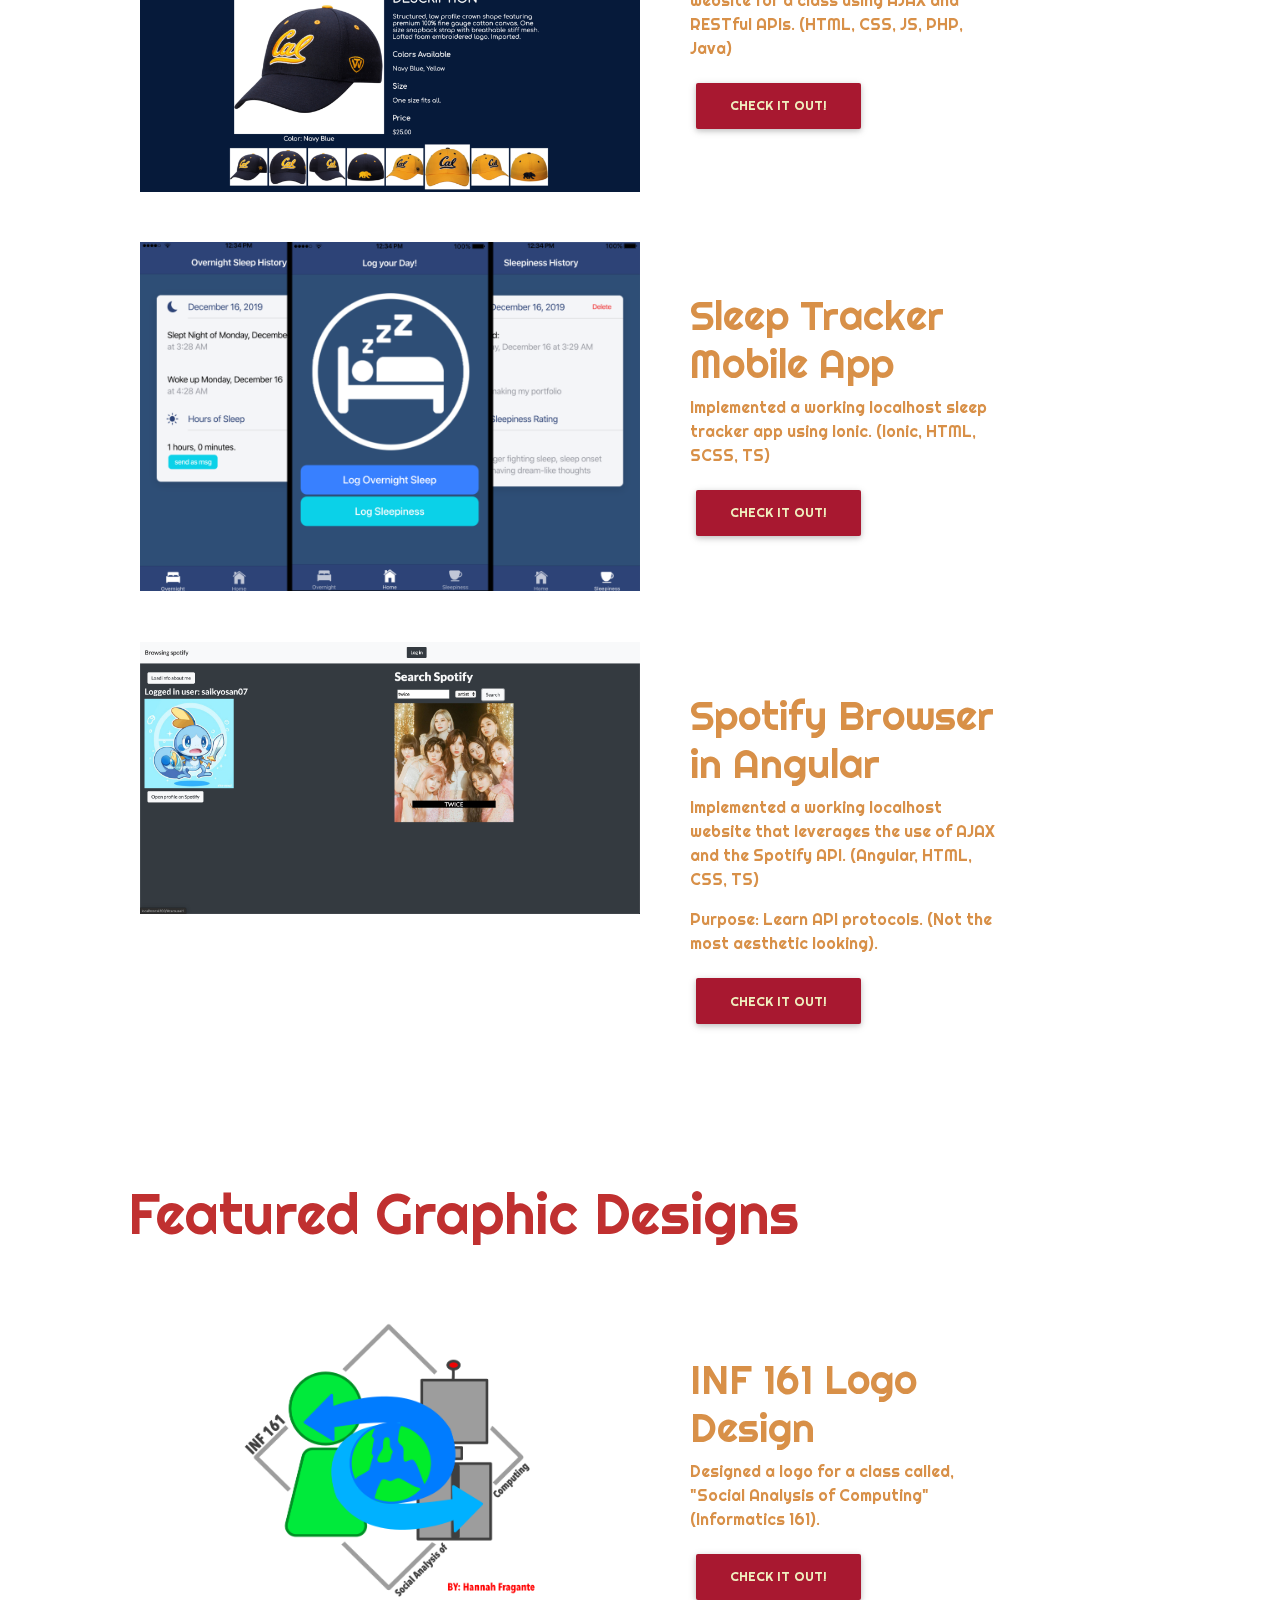
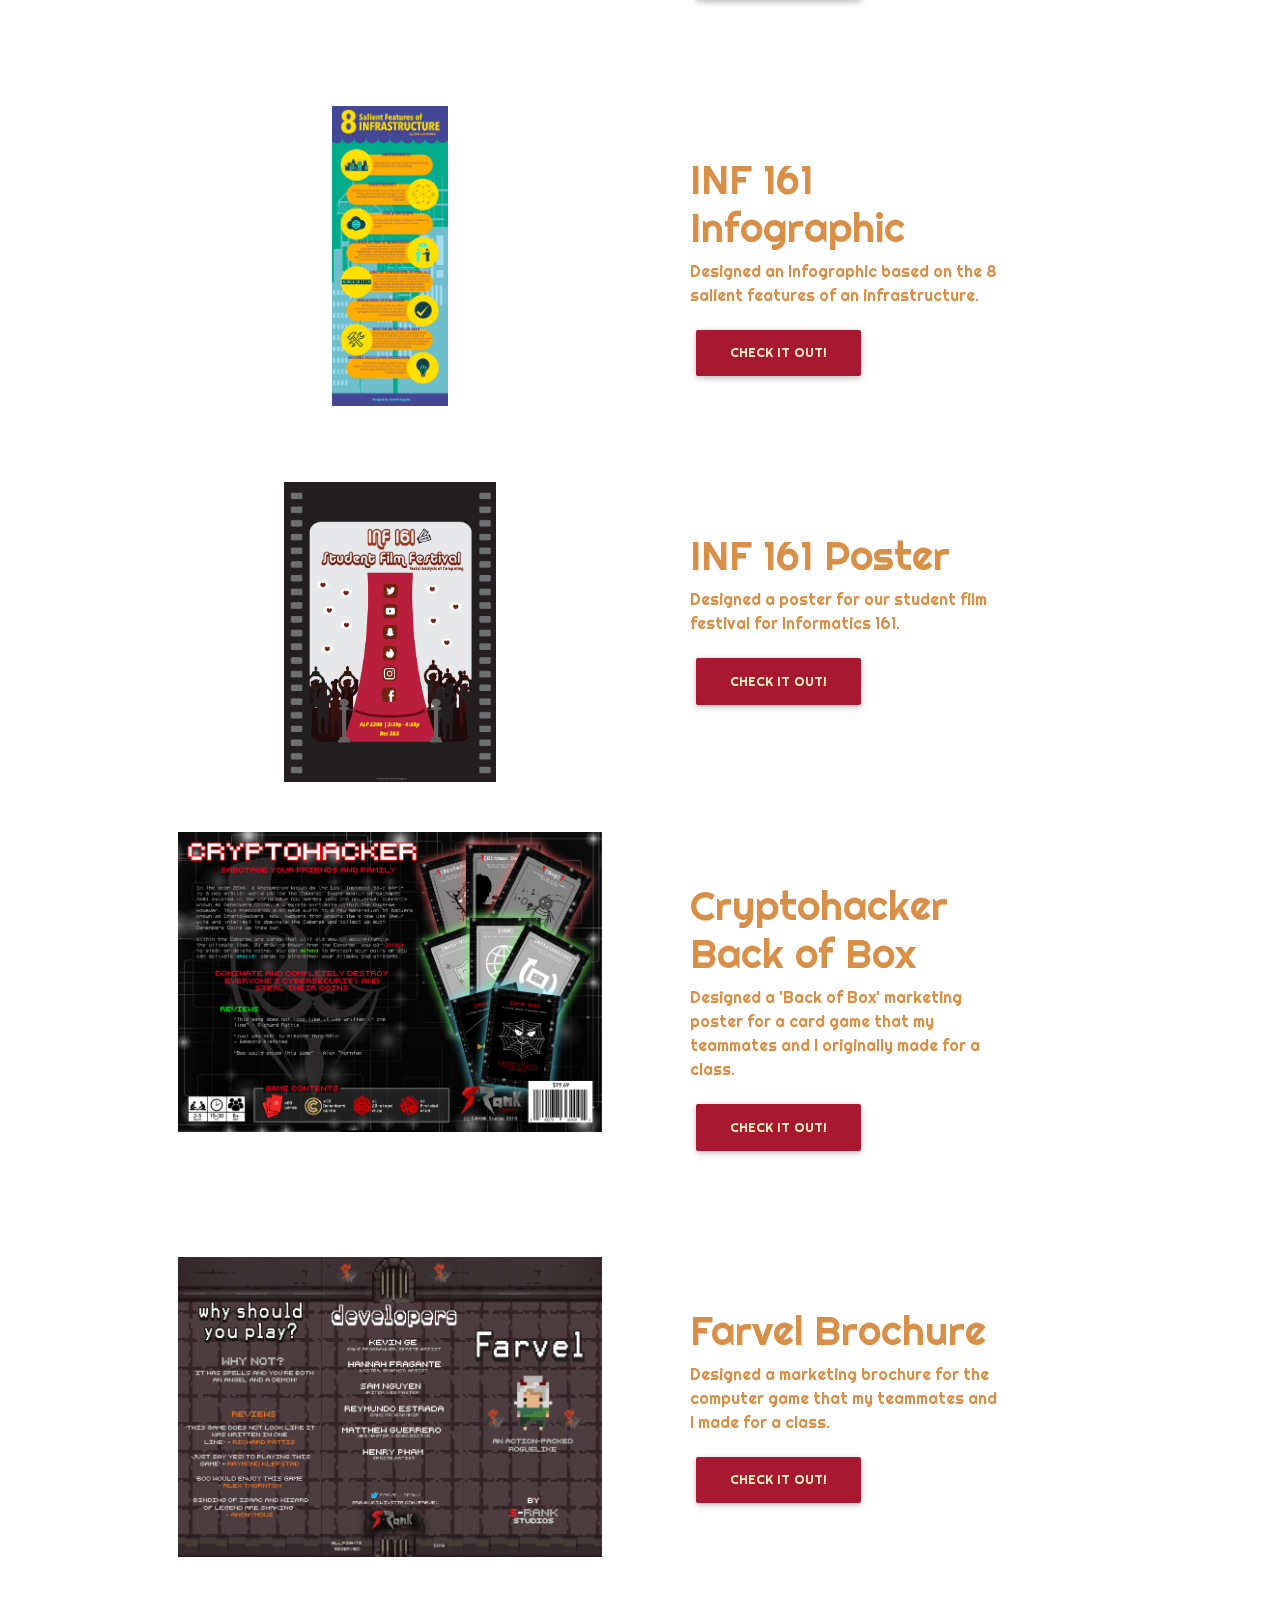
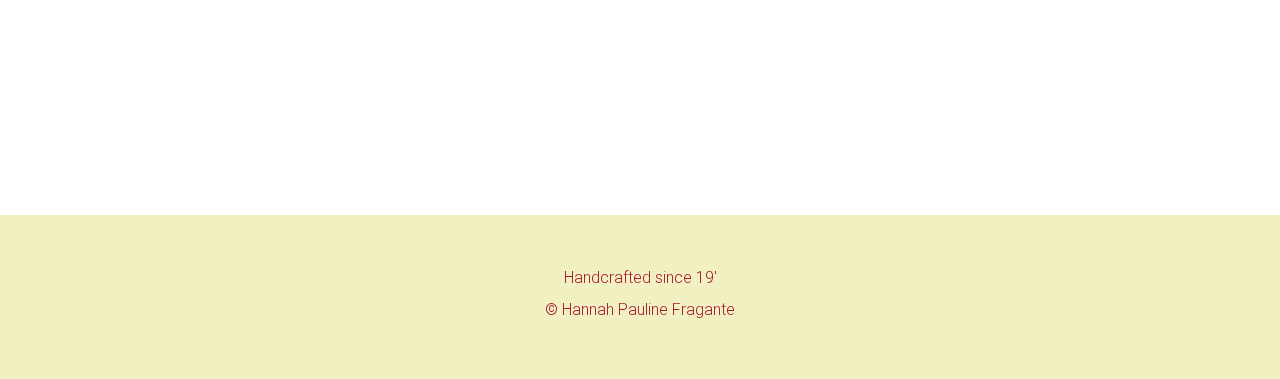
==== commit 43dd6b4e: "Update index.html" ====
--- a/index.html
+++ b/index.html
@@ -102,7 +102,7 @@
 
     <div class="row no-gutters">
       <div class="col-12">
-        <h1 class="ftproj animated wow fadeInLeft">Featured Projects</h1>
+        <h1 class="ftproj animated wow fadeInLeft">Featured Projects (Outdated)</h1>
       </div>
     </div>
 
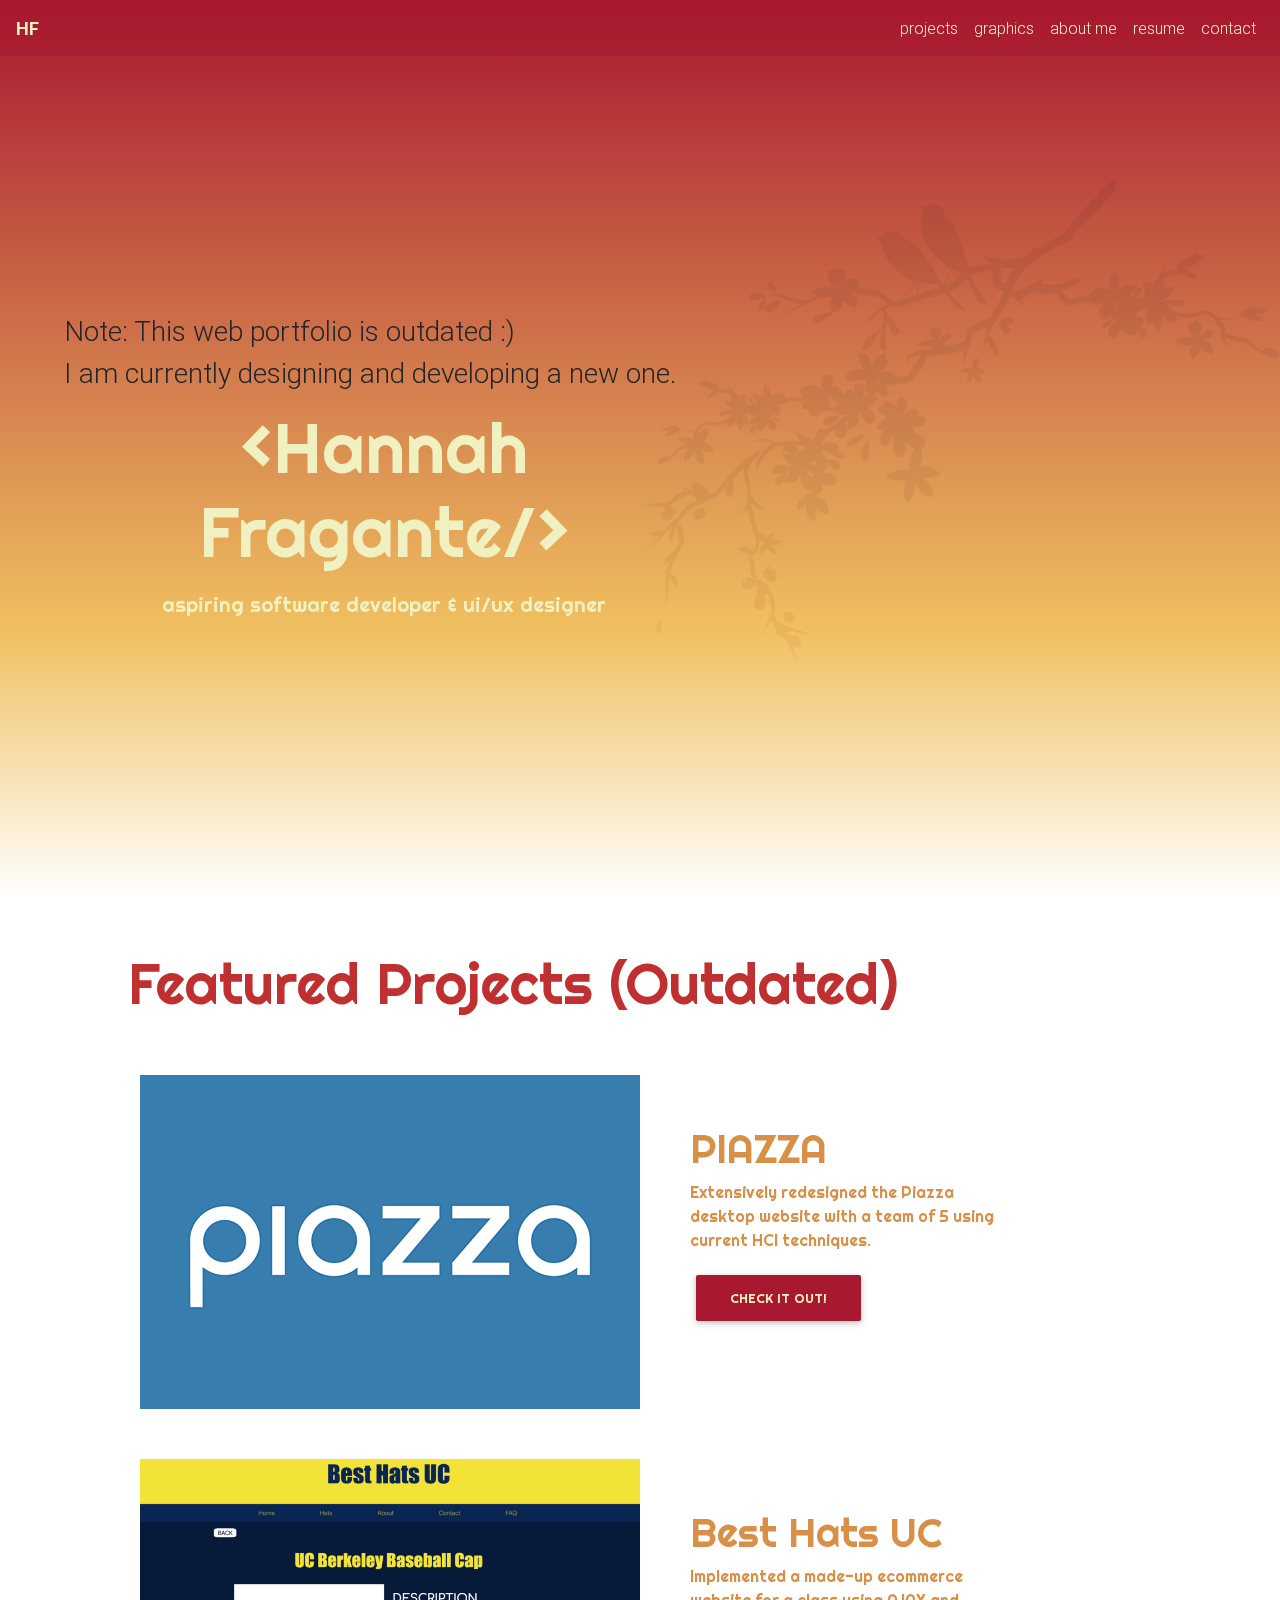
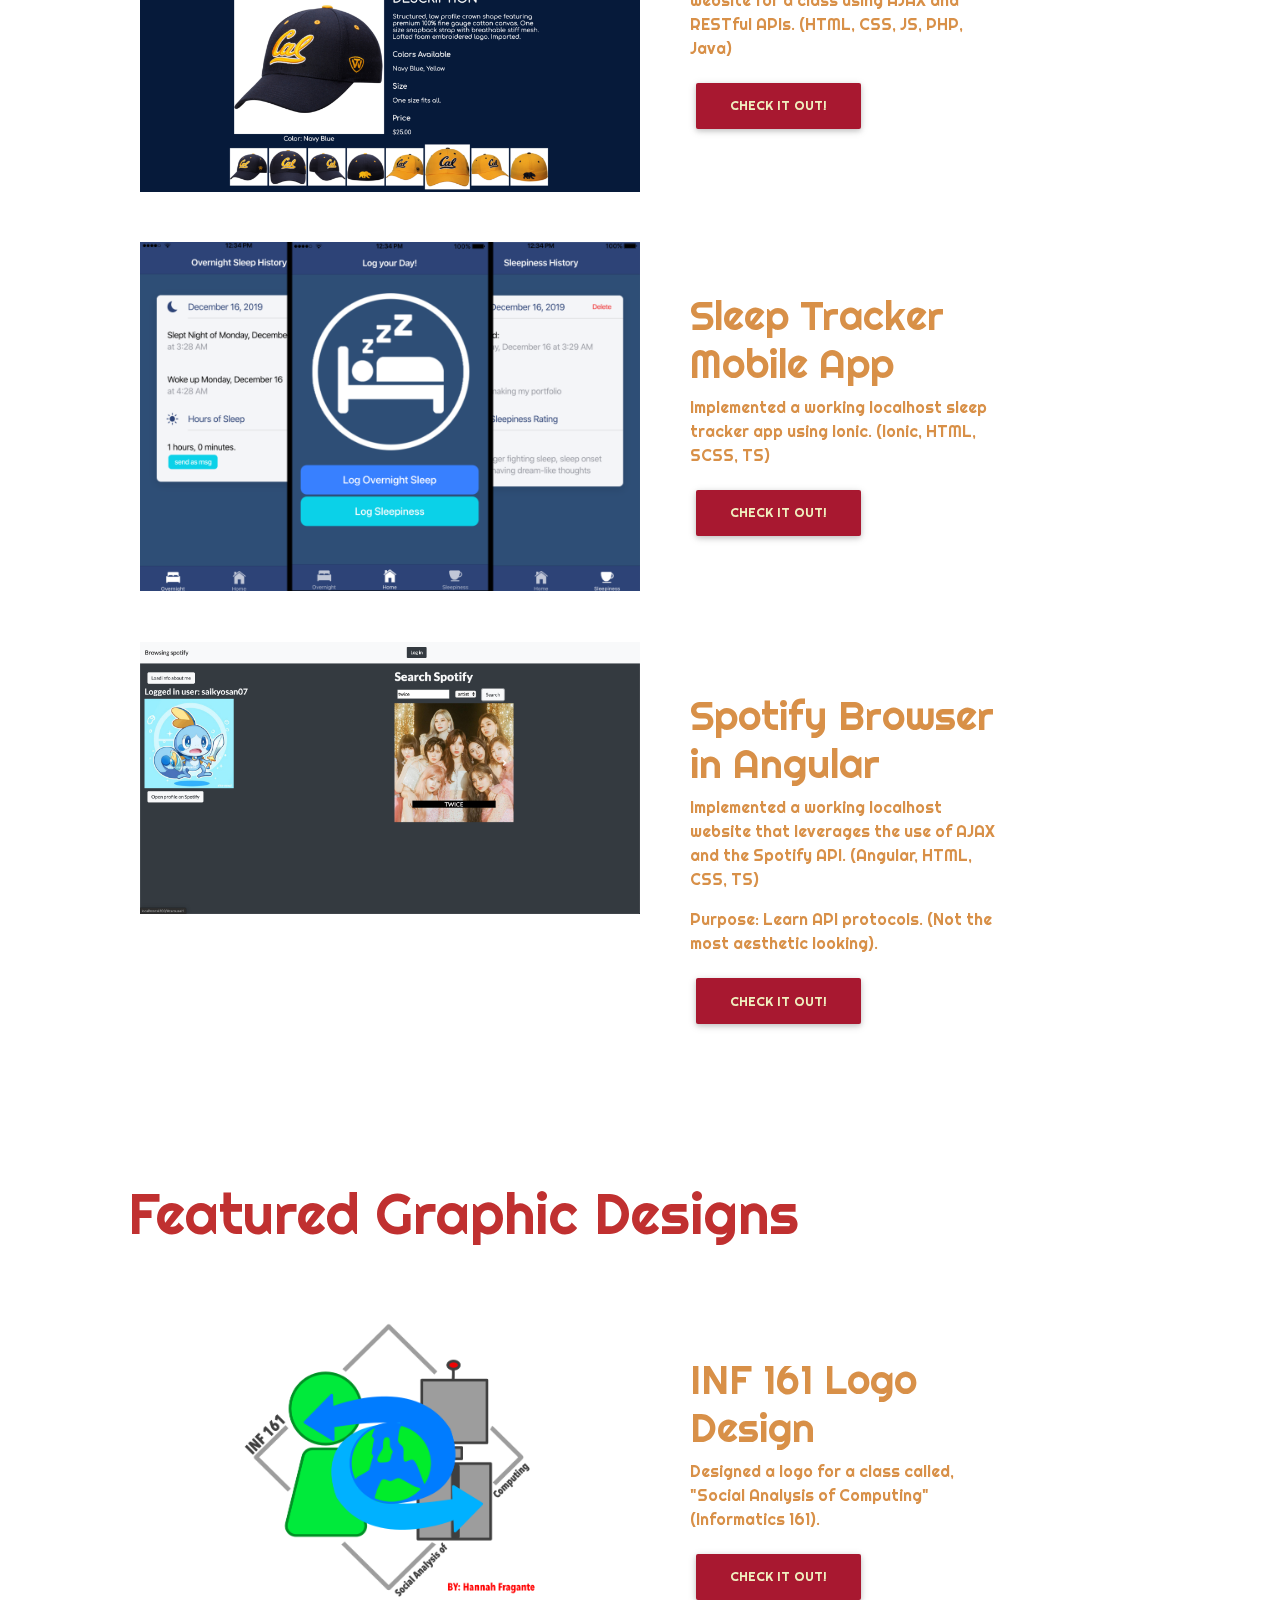
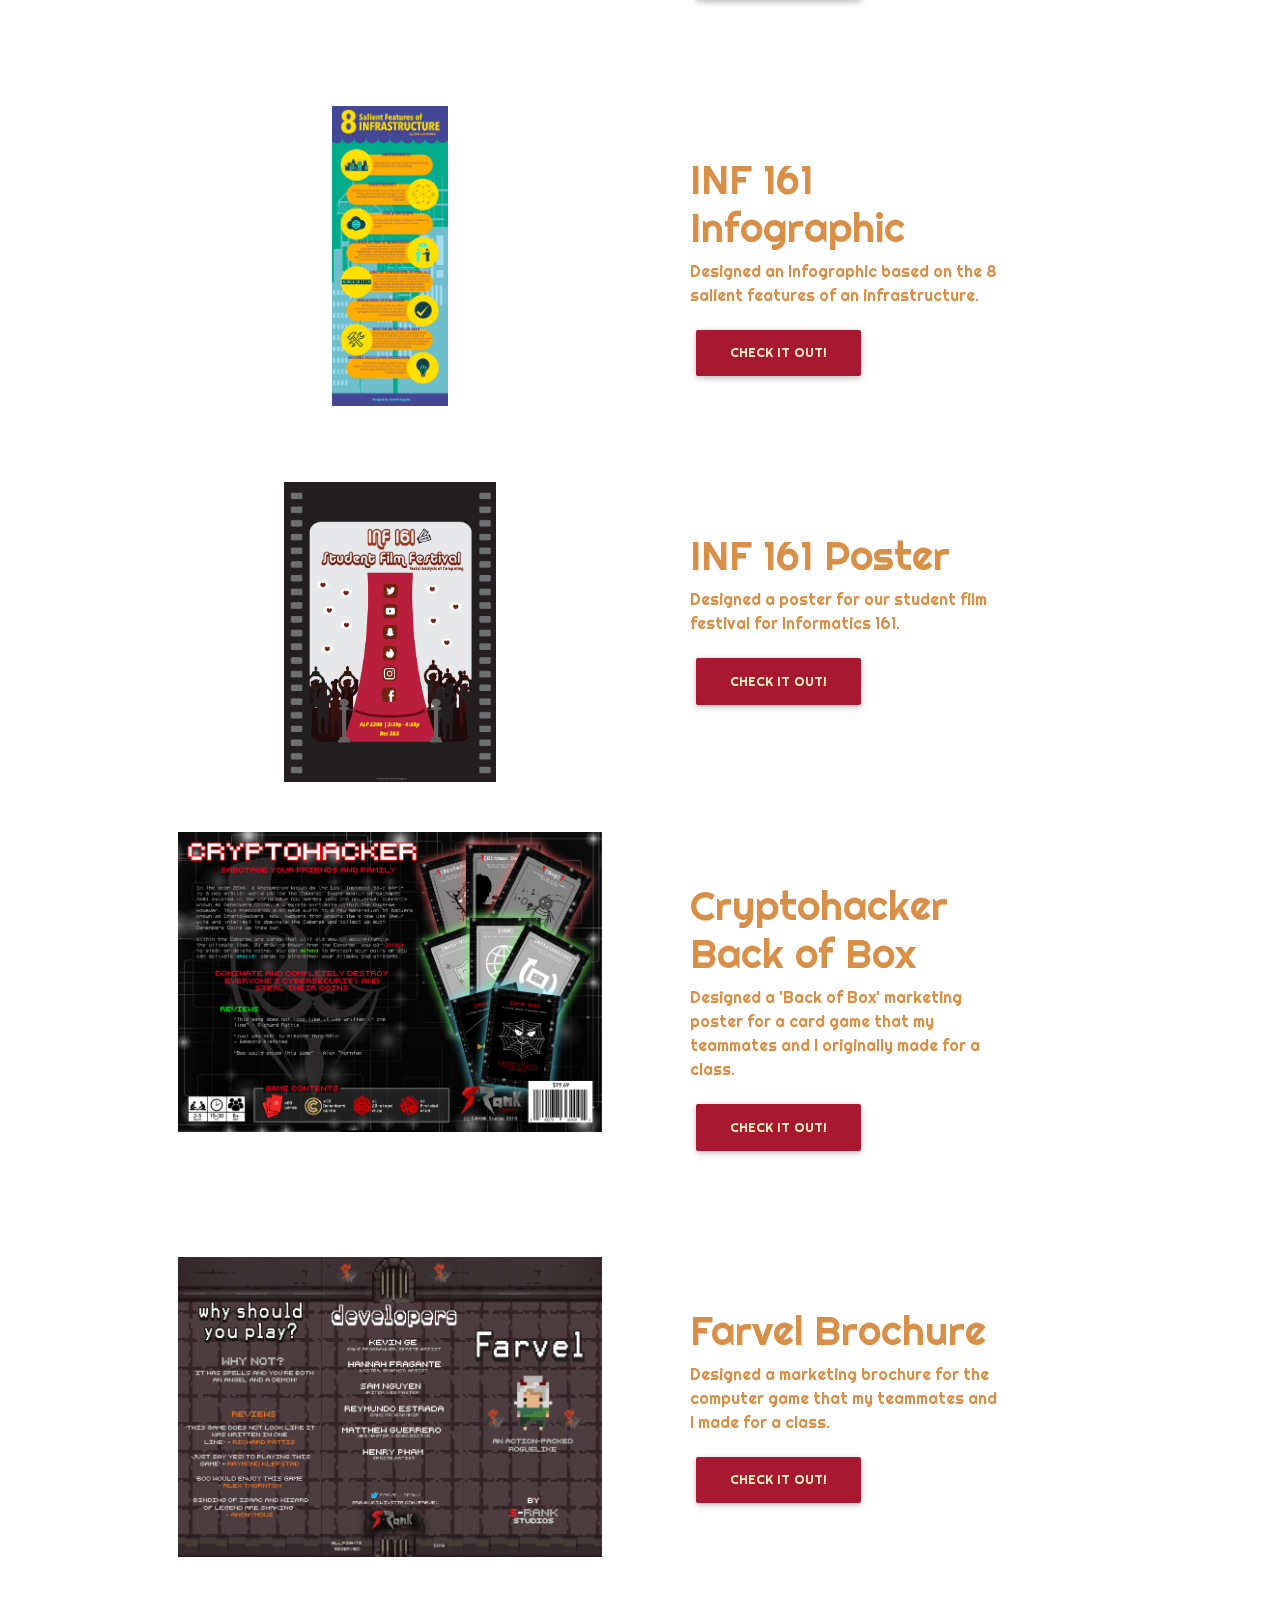
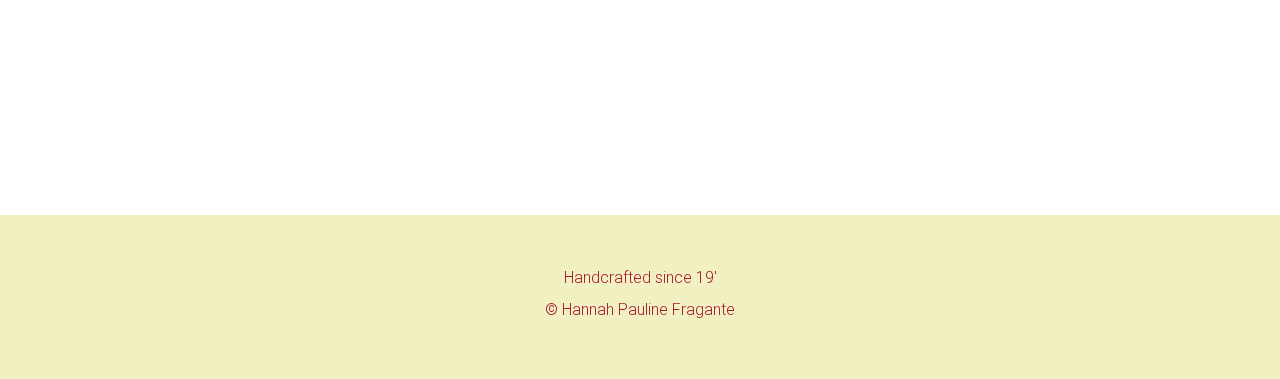
==== commit 2132fd60: "Update index.html" ====
--- a/index.html
+++ b/index.html
@@ -81,6 +81,8 @@
 
         <div class="col-6">
           <div class="name-welcome animated fadeInLeft">
+            <h3>Note: This web portfolio is outdated :)</h3>
+            <h3>I am currently designing and developing a new one.</h3>
             <a class="nav-link navTextColor" href="aboutme.html">
             <h1 class="name-font name">&lt;Hannah Fragante/&gt;</h1>
             </a>
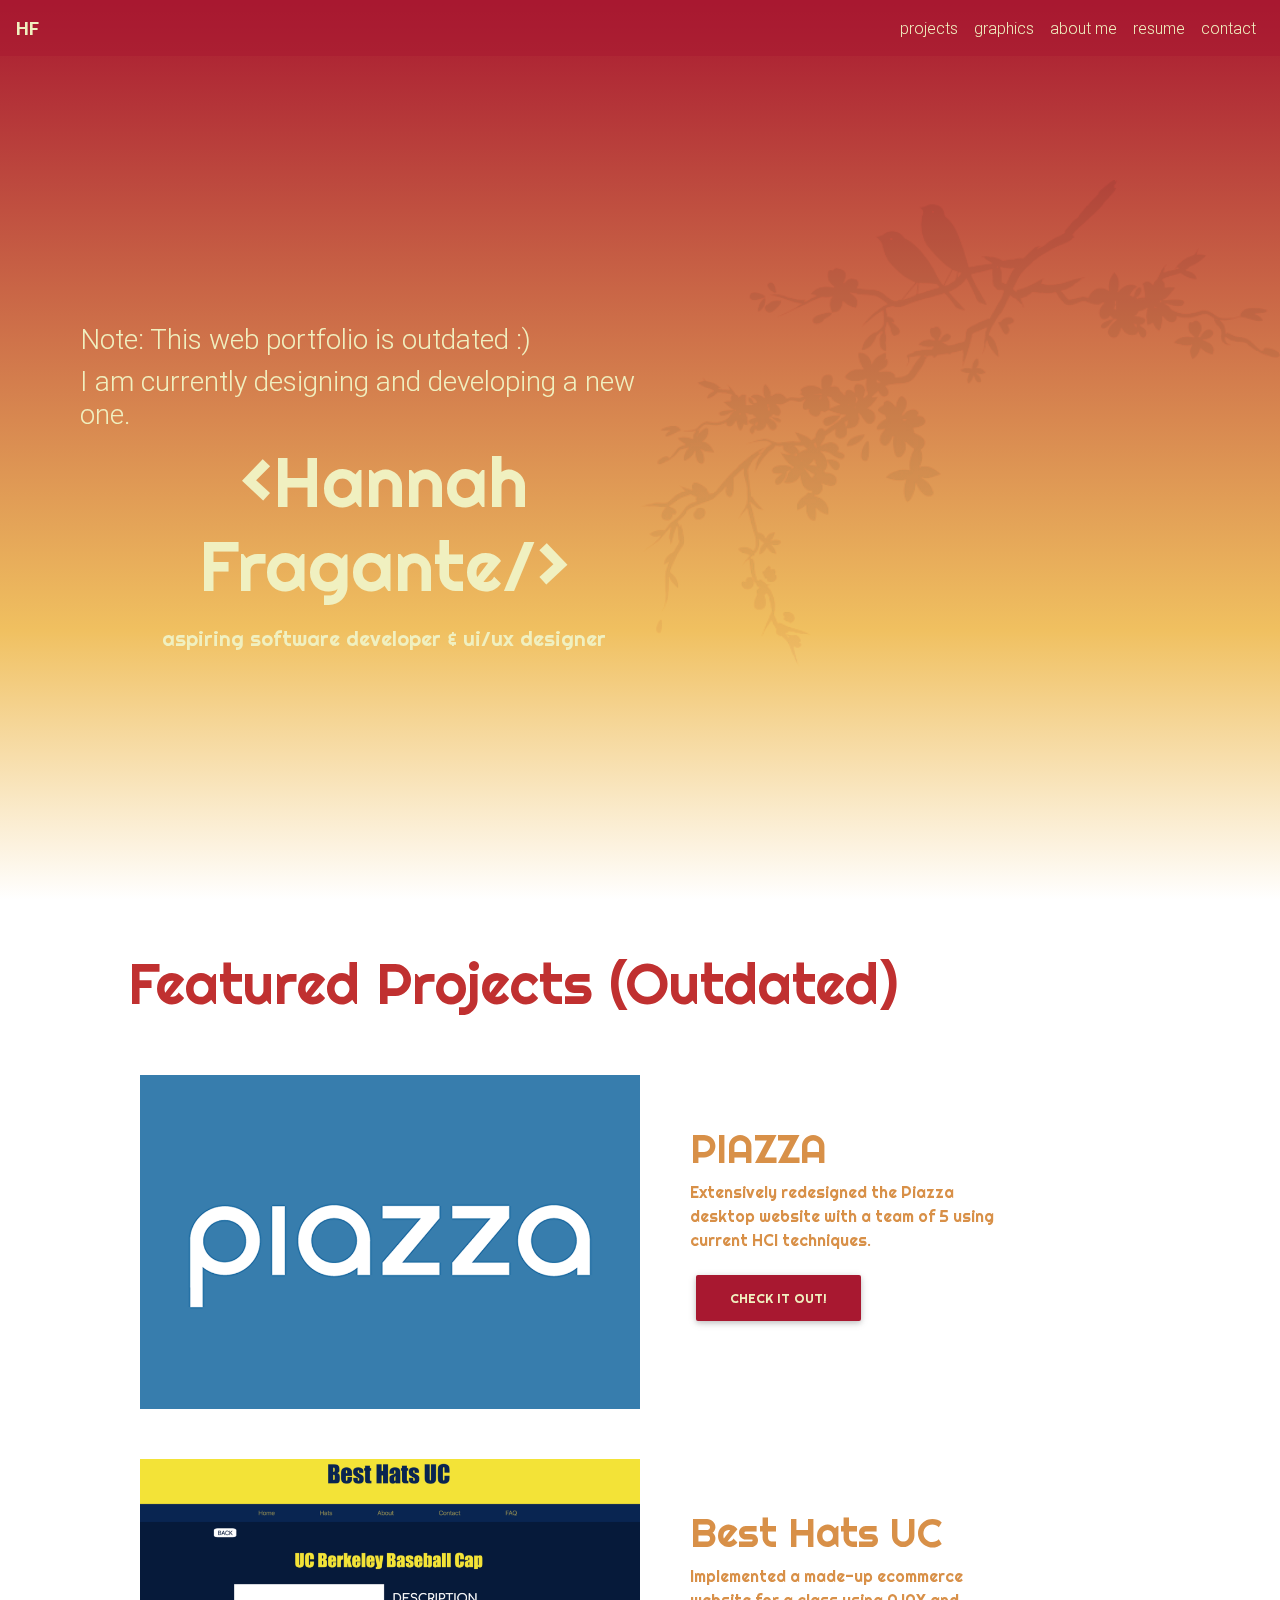
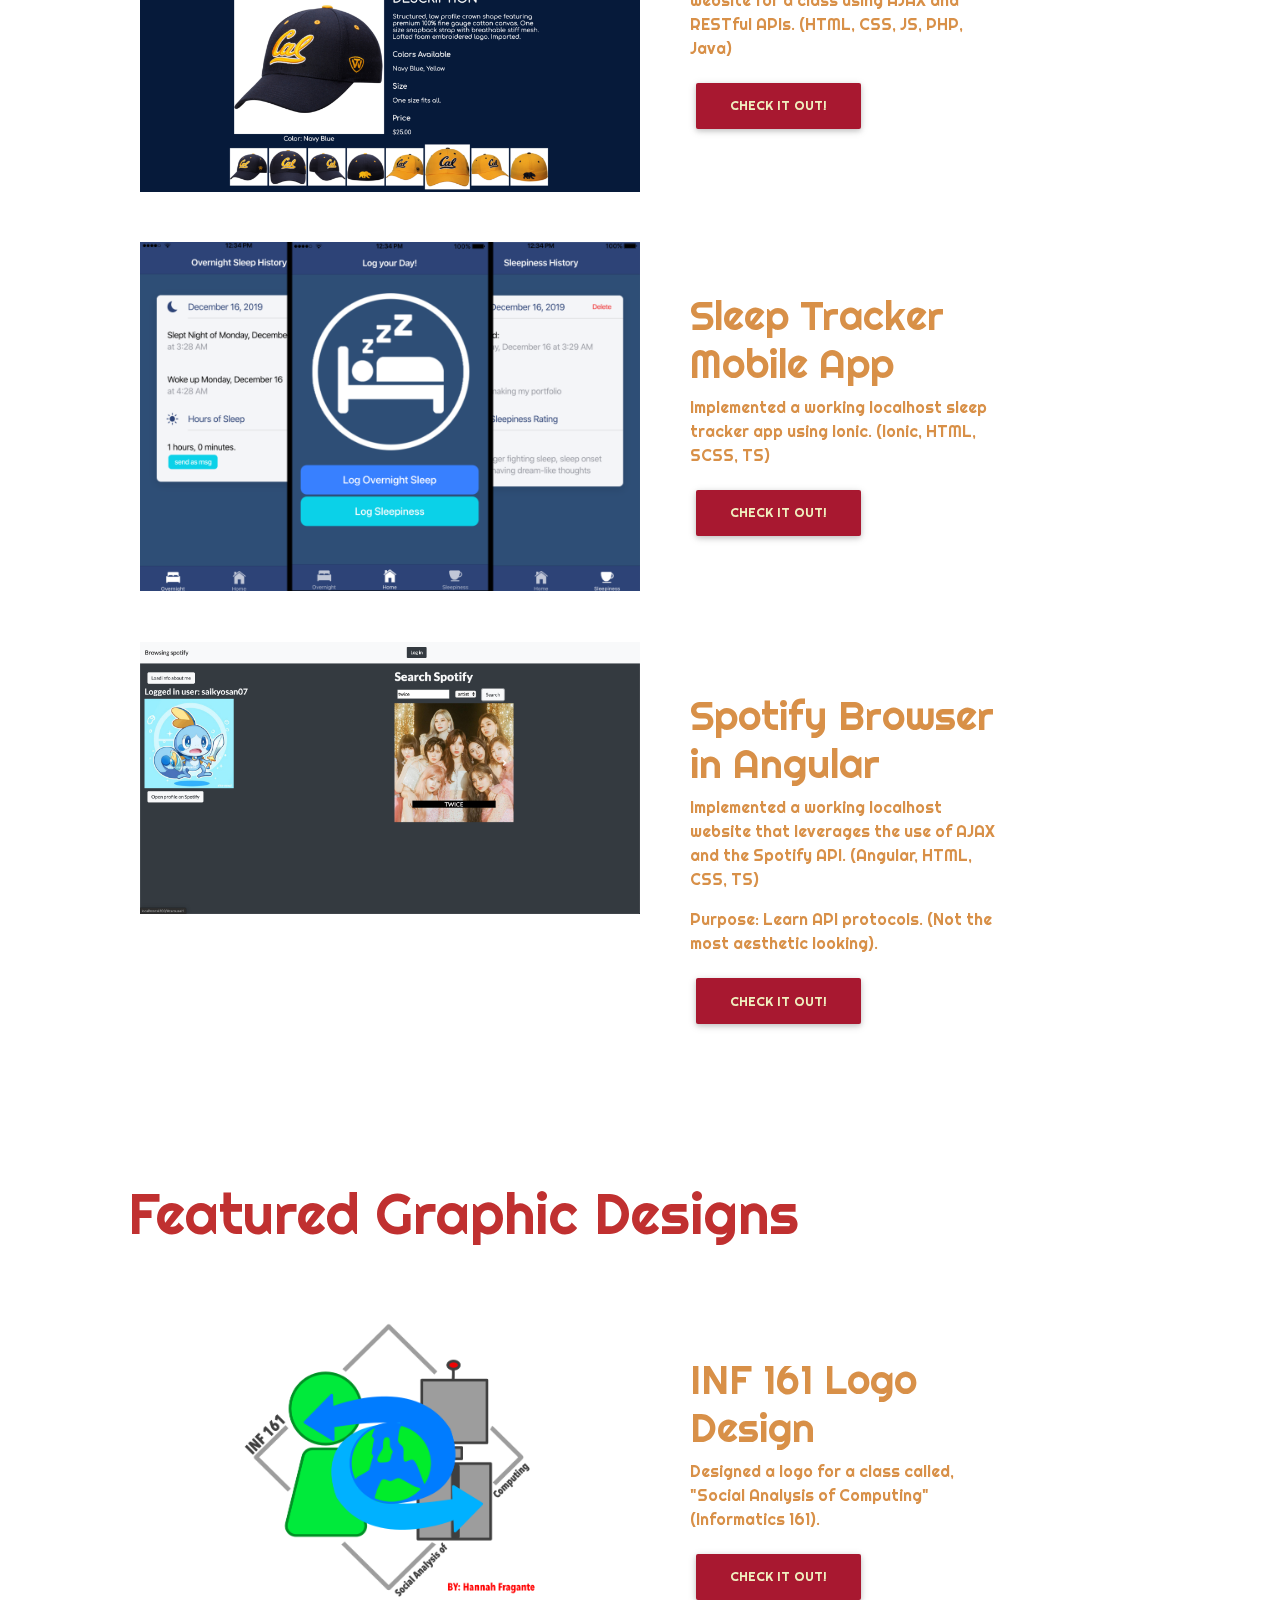
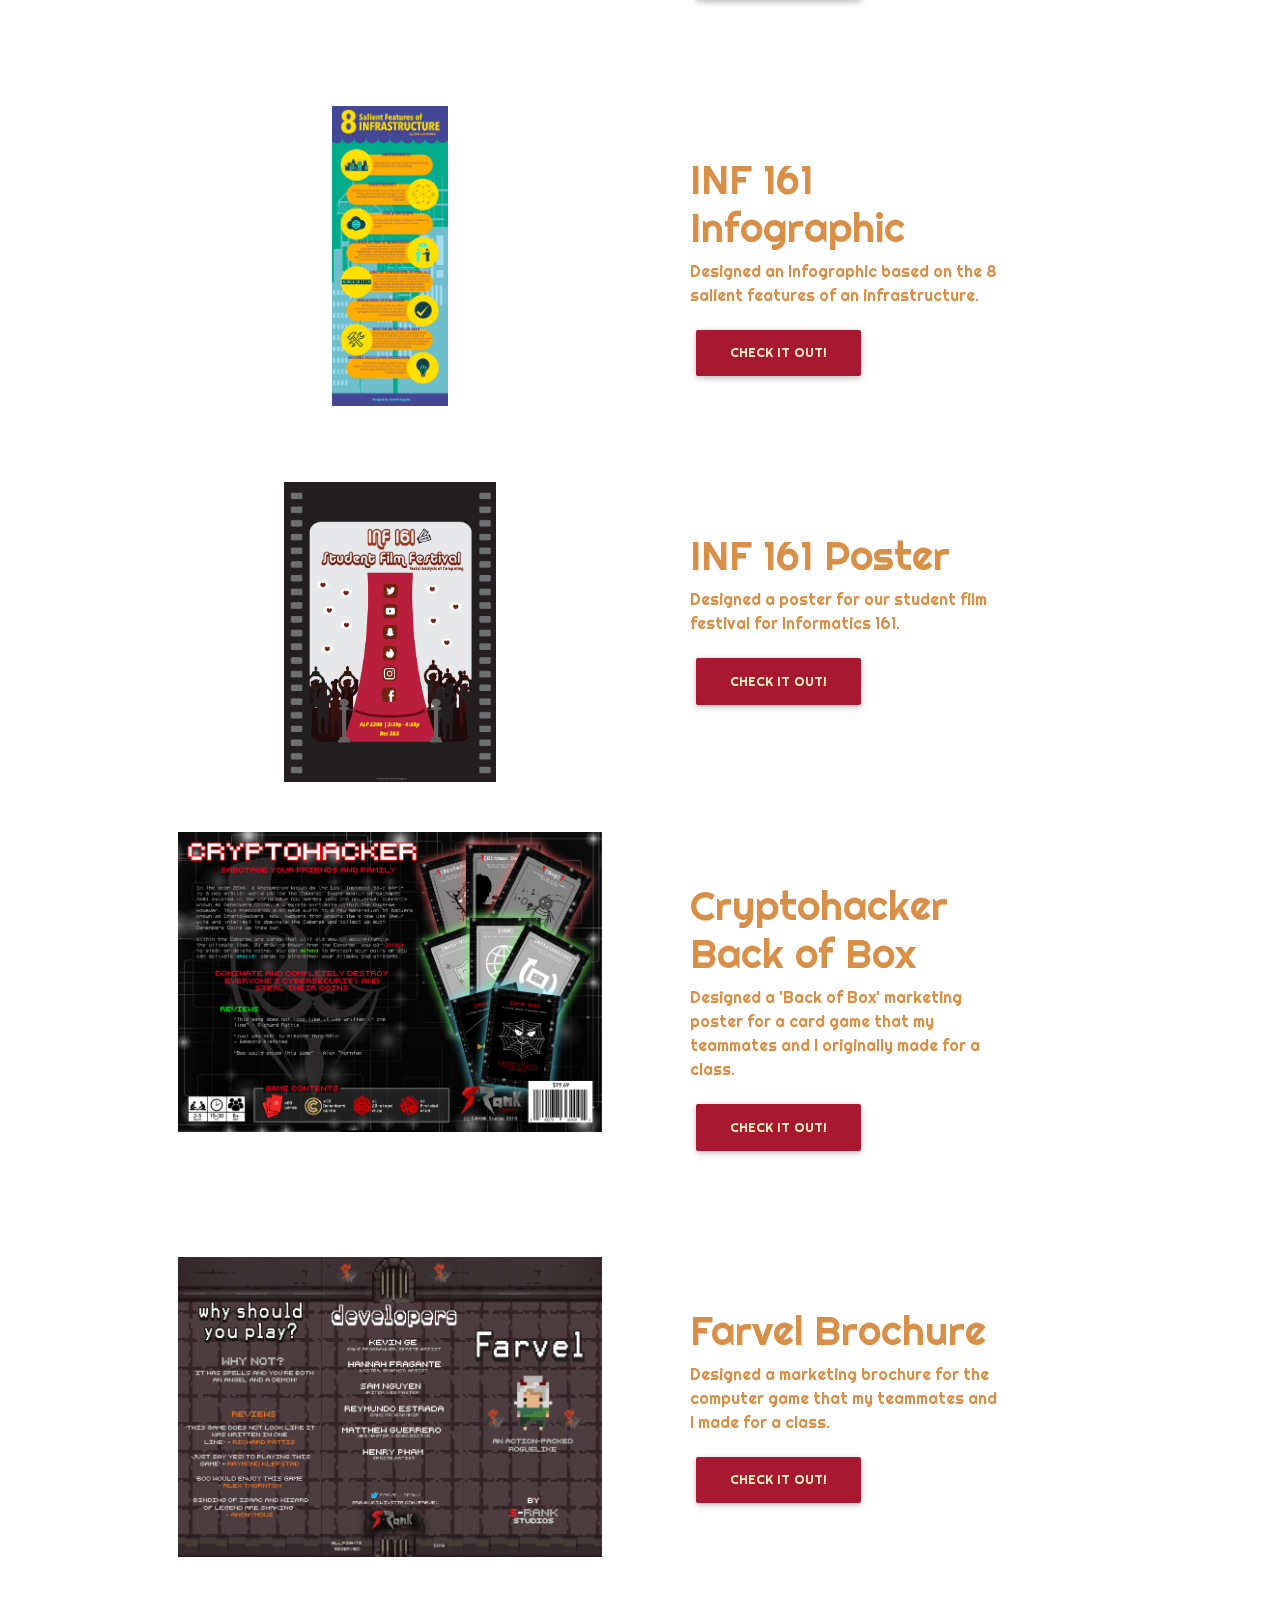
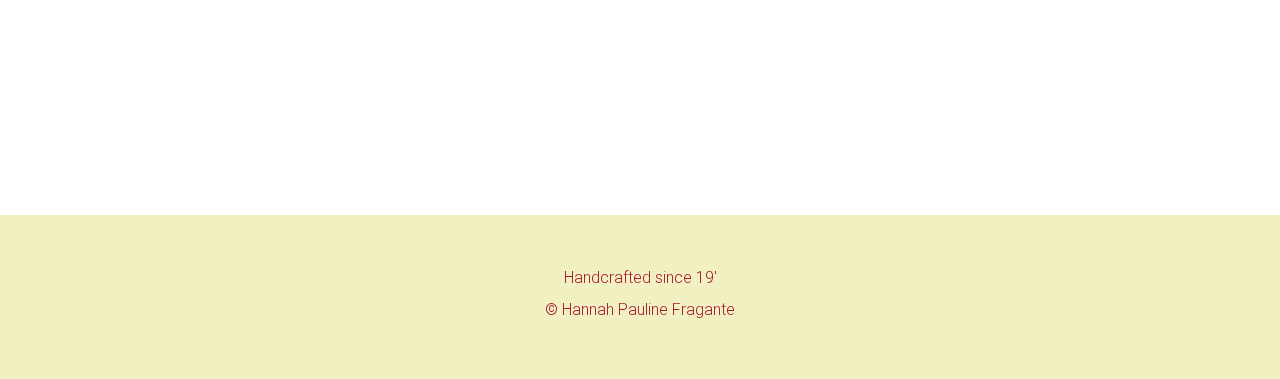
==== commit 0c65e7cb: "Update index.html" ====
--- a/index.html
+++ b/index.html
@@ -81,9 +81,10 @@
 
         <div class="col-6">
           <div class="name-welcome animated fadeInLeft">
+            
+            <a class="nav-link navTextColor" href="aboutme.html">
             <h3>Note: This web portfolio is outdated :)</h3>
             <h3>I am currently designing and developing a new one.</h3>
-            <a class="nav-link navTextColor" href="aboutme.html">
             <h1 class="name-font name">&lt;Hannah Fragante/&gt;</h1>
             </a>
             <p class="name-font desc">aspiring software developer & ui/ux designer</p>
